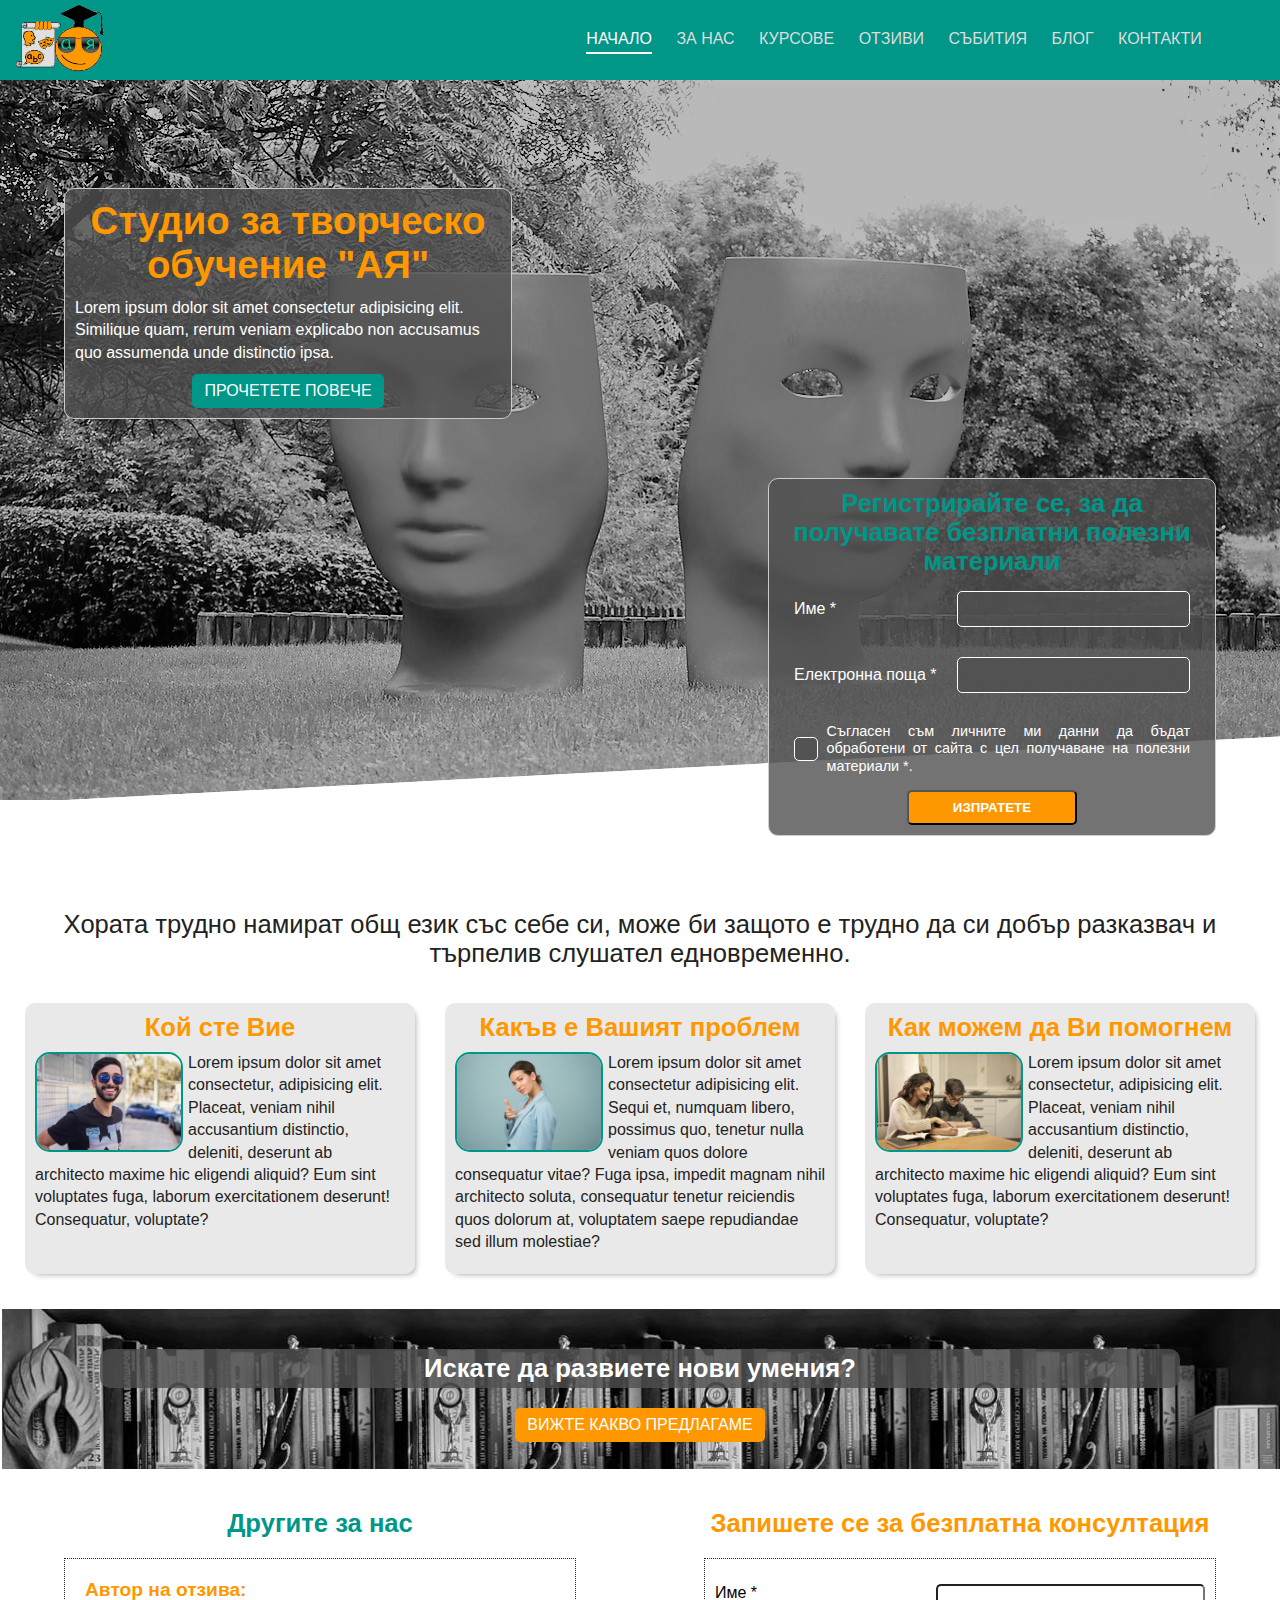
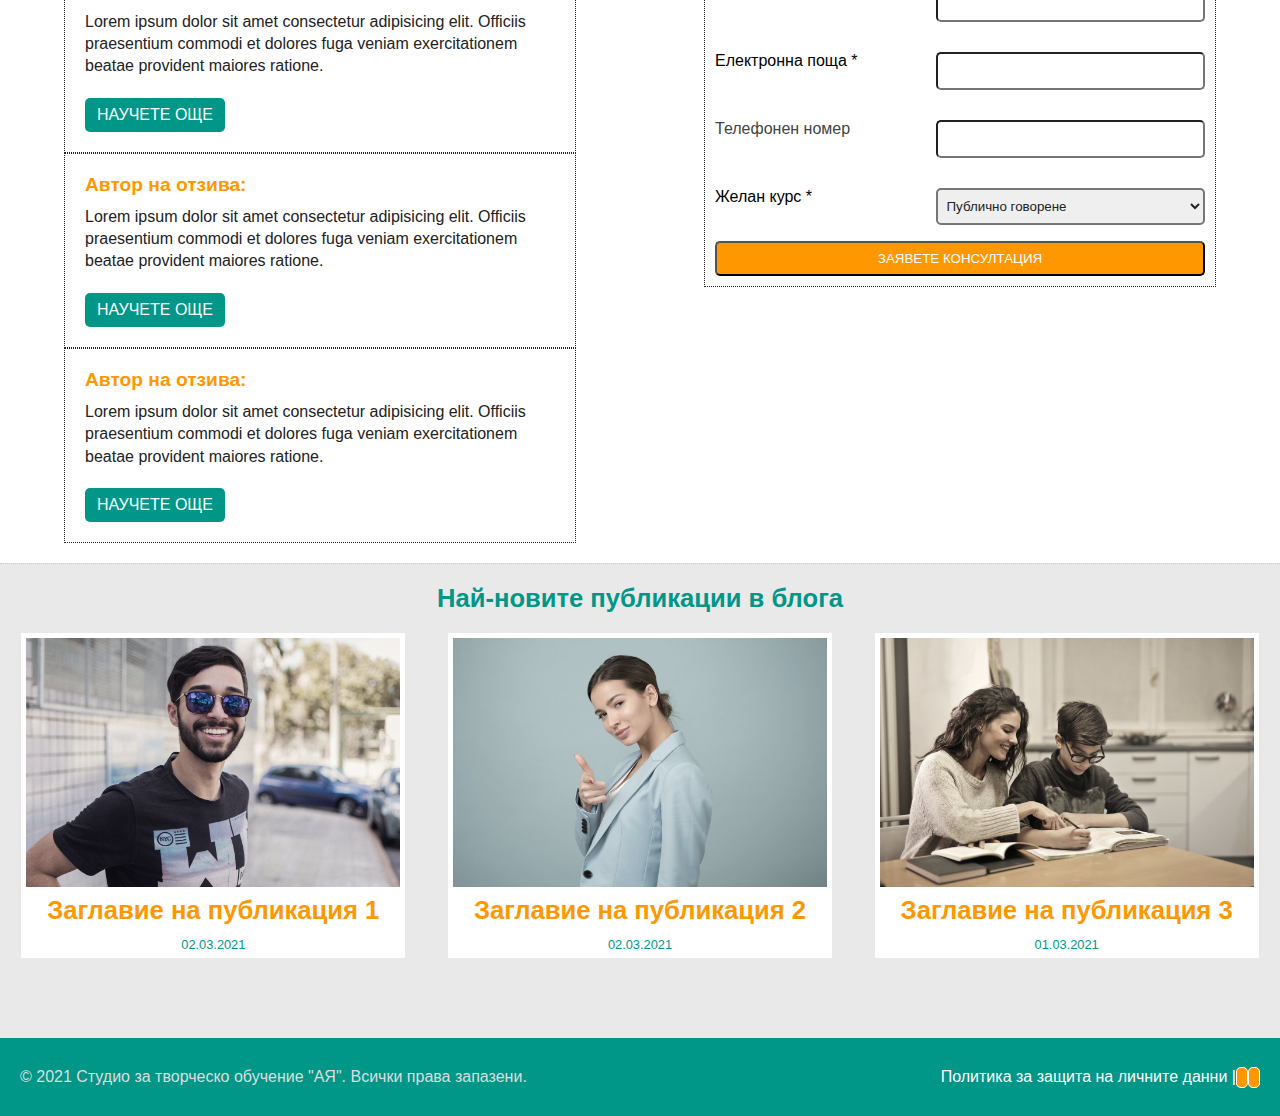
==== index.html @ c823aa47 "Asterisks added to indicate required fields - initial" ====
<!DOCTYPE html>
<html lang="en">
<head>
    <meta charset="UTF-8">
    <meta name="viewport" content="width=device-width, initial-scale=1.0">
    <link rel="stylesheet" href="https://cdnjs.cloudflare.com/ajax/libs/font-awesome/5.15.1/css/all.min.css" integrity="sha512-+4zCK9k+qNFUR5X+cKL9EIR+ZOhtIloNl9GIKS57V1MyNsYpYcUrUeQc9vNfzsWfV28IaLL3i96P9sdNyeRssA==" crossorigin="anonymous" />
    <link rel="stylesheet" href="./css/style.css">
    <title>Студио за творческо обучение АЯ</title>
</head>
<body>
    <header>
        <nav class="container">
            <div class="branding">
                <a href="./"><img src="./assets/logo.png" alt="СТО АЯ"></a>
            </div>
            <ul class="navigation">
                <li><a href="./" class="active">Начало</a></li>
                <li><a href="./about.html">За нас</a></li>
                <li><a href="./courses.html">Курсове</a></li>
                <li><a href="./comments.html">Отзиви</a></li>
                <li><a href="./events.html">Събития</a></li>
                <li><a href="./blog.html">Блог</a></li>
                <li><a href="./contact.html">Контакти</a></li>
            </ul>
            <div class="hamburger-menu">
                <i class="fa fa-bars"></i>
            </div>
        </nav>
    </header>
    <section class="showcase container">
        <div class="showcase-text left-slide">
            <h1>Студио за творческо обучение "АЯ"</h1>
            <p>Lorem ipsum dolor sit amet consectetur adipisicing elit. Similique quam, rerum veniam explicabo non accusamus quo assumenda unde distinctio ipsa.</p>
            <a href="./about.html" class="btn btn-dark">Прочетете повече</a>
        </div>
        <div class="showcase-form right-slide">
            <h2>Регистрирайте се, за да получавате безплатни полезни материали</h2>
            <form action="subscribe" method="POST" novalidate>
                <div class="form-control">
                    <label for="name">Име *</label>
                    <input id="name" type="text" name="name" autocomplete="off" required>
                </div>
                <div class="form-control">
                    <label for="email">Електронна поща *</label>
                    <input id="email" type="email" name="email" autocomplete="off" required>
                </div>
                <div class="form-control">
                    <input id="check" type="checkbox" name="check" required>
                    <span class="checkmark"></span>
                    <label for="check" class="check">Съгласен съм личните ми данни да бъдат обработени от сайта с цел получаване на полезни материали *.</label>
                </div>
                <button class="btn btn-light">Изпратете</button>
            </form>
        </div>
    </section>
    <section class="quote">
        <blockquote>Хората трудно намират общ език със себе си, може би защото е трудно да си добър разказвач и търпелив слушател едновременно.</blockquote>
    </section>
    <section class="client-wrapper container">
        <div class="client">
            <h3>Кой сте Вие</h3>
            <img src="./assets/person1.jpg" alt="client">
            <p>Lorem ipsum dolor sit amet consectetur, adipisicing elit. Placeat, veniam nihil accusantium distinctio, deleniti, deserunt ab architecto maxime hic eligendi aliquid? Eum sint voluptates fuga, laborum exercitationem deserunt! Consequatur, voluptate?</p>
        </div>
        <div class="client">
            <h3>Какъв е Вашият проблем</h3>
            <img src="./assets/person2.jpg" alt="client">
            <p>Lorem ipsum dolor sit amet consectetur adipisicing elit. Sequi et, numquam libero, possimus quo, tenetur nulla veniam quos dolore consequatur vitae? Fuga ipsa, impedit magnam nihil architecto soluta, consequatur tenetur reiciendis quos dolorum at, voluptatem saepe repudiandae sed illum molestiae?</p>
        </div>
        <div class="client">
            <h3>Как можем да Ви помогнем</h3>
            <img src="./assets/person3.jpg" alt="client">
            <p>Lorem ipsum dolor sit amet consectetur, adipisicing elit. Placeat, veniam nihil accusantium distinctio, deleniti, deserunt ab architecto maxime hic eligendi aliquid? Eum sint voluptates fuga, laborum exercitationem deserunt! Consequatur, voluptate?</p>
        </div>
    </section>
    <section class="courses">
        <h3>Искате да развиете нови умения?</h3>
        <a href="./courses.html" class="btn btn-light">Вижте какво предлагаме</a>
    </section>
    <section class="comments-wrapper container">
        <div class="comments">
            <h3>Другите за нас</h3>
            <div class="comment">
                <h4>Автор на отзива:</h4>
                <p>Lorem ipsum dolor sit amet consectetur adipisicing elit. Officiis praesentium commodi et dolores fuga veniam exercitationem beatae provident maiores ratione.</p>
                <a href="./comment.html" class="btn btn-dark">Научете още</a>
            </div>
            <div class="comment">
                <h4>Автор на отзива:</h4>
                <p>Lorem ipsum dolor sit amet consectetur adipisicing elit. Officiis praesentium commodi et dolores fuga veniam exercitationem beatae provident maiores ratione.</p>
                <a href="./comment.html" class="btn btn-dark">Научете още</a>
            </div>
            <div class="comment">
                <h4>Автор на отзива:</h4>
                <p>Lorem ipsum dolor sit amet consectetur adipisicing elit. Officiis praesentium commodi et dolores fuga veniam exercitationem beatae provident maiores ratione.</p>
                <a href="./comment.html" class="btn btn-dark">Научете още</a>
            </div>
        </div>
        <div class="contacts">
            <h3>Запишете се за безплатна консултация</h3>
            <form action="consult" method="POST" novalidate>
                <div class="form-control">
                    <label for="personal-name">Име *</label>
                    <input id="personal-name" type="text" autocomplete="off" required>
                </div>
                <div class="form-control">
                    <label for="personal-email">Електронна поща *</label>
                    <input id="personal-email" type="email" autocomplete="off" required>
                </div>
                <div class="form-control">
                    <label for="telephone" class="non-required">Телефонен номер</label>
                    <input id="telephone" type="tel" autocomplete="off" minlength="5" pattern="^[0-9 +-\/]*$">
                </div>
                <div class="form-control">
                    <label for="courses">Желан курс *</label>
                    <select name="courses" id="courses">
                        <option value="pubspeak">Публично говорене</option>
                        <option value="english">Английски език</option>
                        <option value="theater">Актьорско майсторство</option>
                        <option value="singing">Пеене</option>
                    </select>
                </div>
                <button class="btn btn-light">Заявете консултация</button>
            </form>
        </div>
    </section>
    <section class="blog-wrapper">
        <h3>Най-новите публикации в блога</h3>
        <div class="blog container">
            <a href="./post.html">
                <div class="blog-card" data-id="1">
                    <img src="./assets/person1.jpg" alt="client">
                    <h4>Заглавие на публикация 1</h4>
                    <time datetime="2021-03-02">02.03.2021</time>
                </div>
            </a>
            <a href="./post.html">
                <div class="blog-card" data-id="2">
                    <img src="./assets/person2.jpg" alt="client">
                    <h4>Заглавие на публикация 2</h4>
                    <time datetime="2021-03-02">02.03.2021</time>
                </div>
            </a>
            <a href="./post.html">
                <div class="blog-card" data-id="3">
                    <img src="./assets/person3.jpg" alt="client">
                    <h4>Заглавие на публикация 3</h4>
                    <time datetime="2021-03-01">01.03.2021</time>
                </div>
            </a>
        </div>
    </section>
    <footer class="footer container">
        <div class="copyright">
            <p>&copy 2021 Студио за творческо обучение "АЯ". Всички права запазени.</p>
        </div>
        <div class="links">
            <a href="./policy.html">Политика за защита на личните данни</a> |
            <a class="icon" href="https://www.facebook.com/%D0%A1%D1%82%D1%83%D0%B4%D0%B8%D0%BE-%D0%B7%D0%B0-%D1%82%D0%B2%D0%BE%D1%80%D1%87%D0%B5%D1%81%D0%BA%D0%BE-%D0%BE%D0%B1%D1%83%D1%87%D0%B5%D0%BD%D0%B8%D0%B5-%D0%90%D0%AF-%D0%BF%D0%B5%D1%80%D1%81%D0%BE%D0%BD%D0%B0%D0%BB%D0%B8%D0%B7%D0%B8%D1%80%D0%B0%D0%BD%D0%B8-%D0%BA%D1%83%D1%80%D1%81%D0%BE%D0%B2%D0%B5-116711156910539"><i class="fab fa-facebook-f"></i></a>
            <a class="icon" href="https://www.youtube.com/"><i class="fab fa-youtube"></i></a>
        </div>
    </footer>
    <script src="./js/main.js"></script>
    <script src="./js/index.js"></script>
</body>
</html>
---- css/style.css ----
* {
    margin: 0;
    padding: 0;
    box-sizing: border-box;
}

body {
    overflow-x: hidden;
    font-family:'Franklin Gothic Medium', 'Arial Narrow', Arial, sans-serif;
}

button { cursor: pointer; }

h1 {
    font-size: 2.4em;
    text-align: center;
}

h2 {
    margin-bottom: 20px;
    text-align: center;
}

h3 {
    font-size: 1.4em;
    text-align: center;
}

h4 {
    margin-bottom: 10px;
    font-size: 1.2em;
    color: #ff9800;
}

h6 {
    margin-bottom: 10px;
    font-size: 1em;
    color: #ff9800;
}

p { text-align: left; }

iframe {
    height: 315px;
    width: 560px;
    border: 1px solid #ccc;
    border-radius: 10px;
}

input:focus { outline: none; }

a {
    text-decoration: none;
    color: #fff;
}

select[disabled] {
    -webkit-appearance: none;
    -moz-appearance: none;
    text-indent: 1px;
    text-overflow: '';
}

@media only screen and (max-width: 760px) {
    iframe {
        height: 245px;
        width: 435px;
    }
}

@media only screen and (max-width: 440px) {
    iframe {
        height: 195px;
        width: 345px;
    }
}

/* UTILIYY CLASSES */

.container { display: flex; }

.overlay {
    display: flex;
    flex-direction: row-reverse;
    justify-content: space-between;
    background: rgba(20, 20, 20, .95);
    position: fixed;
    top: 0;
    left: 0;
    height: 100%;
    width: 100%;
    z-index: 1;
    cursor: zoom-out;
}

.overlay .closing-btn {
    padding: 10px 15px;
    color: #fff;
    font-size: 1.6em;
    font-weight: bold;
    cursor: pointer;
}

.form-control {
    padding: 15px;
    text-align: left;
}

.btn {
    display: inline-block;
    padding: 8px 12px;
    text-transform: uppercase;
    text-align: center;
    color: #fff;
    border-radius: 5px;
}

.btn-dark { background: #009688; }

.btn-light { background: #ff9800; }

[class$="-showcase"] {
    position: relative;
    background-position: top;
    background-size: contain;
    margin: 20px 0;
}

[class$="-showcase"] h1 {
    position: absolute;
    background: rgba(80, 80, 80, .8);
    top: 30px;
    left: 50%;
    width: 500px;
    padding: 20px;
    transform: translate(-50%, 0);
    color: #fff;
    border-radius: 10px;
    box-shadow: 4px 4px 6px -4px #9e9e9e;
}

[class$="-showcase"] h2 {
    padding: 0 5px;
    font-size: 2em;
    color: #009688;
}

[class*="-wrapper"] h3 {
    margin-bottom: 20px;
    font-size: 1.6em;
    color: #ff9800;
}

[class*="-wrapper"] article {
    background: rgba(200, 200, 200, .4);
    position: relative;
    width: 65%;
    margin: 10px 20px;
    padding: 20px;
    border: 1px dotted #666;
    border-radius: 5px;
    box-shadow: 4px 4px 6px -4px #9e9e9e;
}

[class*="-wrapper"] [class*="-img"] {
    height: 400px;
    width: 100%;
    object-fit: cover;
    object-position: center top;
    border-radius: 5px;
}

[class*="-wrapper"] .author-info {
    display: flex;
    justify-content: space-between;
    padding: 10px;
    font-size: .8em;
    color: #fff;
}

.author-info span {
    background: #fff;
    margin-right: 5px;
    padding: 5px;
    border: 1px solid #ff9800;
    border-radius: 5px;
    color: #ff9800;
}

.author-info a:hover { border-bottom: 1px solid #ff9800; }

[class*="-wrapper"] p {
    margin: 10px 0;
    font-family: 'Trebuchet MS', 'Lucida Sans Unicode', 'Lucida Grande', 'Lucida Sans', Arial, sans-serif;
    line-height: 1.4;
}

[class*="-wrapper"] aside {
    width: 35%;
    margin: 10px;
    padding: 0 10px;
}

[class*="single-"] {
    padding: 20px;
}

[class*="single-"] article {
    width: auto;
    margin: 20px;
}

[class$="-heading"] {
    background-position: top;
    background-size: cover;
    height: 200px;
    margin: 10px 0;
    padding-top: 150px;
    border-radius: 5px;
}

[class$="-heading"] h3,
[class$="-heading"] h5 {
    background: rgba(80, 80, 80, .8);
    height: 50px;
    padding: 10px 5px 0 5px;
    color: #ff9800;
    white-space: nowrap;
    overflow: hidden;
    text-overflow: ellipsis;
}

[class*="-form"] input[type="checkbox"] {
    flex-grow: 0;
    height: 24px;
    width: 24px;
    opacity: 0;
    cursor: pointer;
}

[class*="-form"] .checkmark {
    position: absolute;
    top: 50%;
    height: 24px;
    width: 24px;
    pointer-events: none;
    transform: translate(0, -50%);
    border-radius: 5px;
    line-height: .8;
}

[class*="-form"] input[type="checkbox"]:checked ~ .checkmark:before {
    content: "\2713";
    font-size: 28px;
    color: #009688;
}

.blurred {
    color: transparent;
    text-shadow: 0 0 5px rgba(0, 0, 0, 0.5);
    transition: all .8s ease;
}

.blurred:hover {
    color: inherit;
    text-shadow: none;
}

[class*="-message"] {
    display: flex;
    justify-content: space-between;
    padding: 10px;
    color: #fdfdfd;
    opacity: 1;
    transition: opacity 2s ease-in-out;
}

[class*="-message"].opaque { opacity: 0; }

.success-message { background: #009688; }

.error-message {
    background: #b71c1c;
    margin-bottom: 10px;
}

.exit-btn { cursor: pointer; }

.non-required {
    font-family: 'Franklin Gothic Light', 'Arial Narrow', Arial, sans-serif;
    color: #444;
}

.top-slide { animation: slideInFromTop .8s ease-in; }

.right-slide { animation: slideInFromRight .8s ease-in; }

.bottom-slide { animation:slideInFromBottom .8s ease-in; }

.left-slide { animation: slideInFromLeft .8s ease-in; }

@keyframes slideInFromTop {
    0% {
        transform: translateY(-300%);
    }

    100% {
        transform: translateY(0);
    }
}

@keyframes slideInFromRight {
    0% {
      transform: translateX(100%);
    }
  
    100% {
      transform: translateX(0);
    }
}

@keyframes slideInFromBottom {
    0% {
      transform: translateY(300%);
    }
  
    100% {
      transform: translateY(0);
    }
}

@keyframes slideInFromLeft {
    0% {
        transform: translateX(-100%);
    }

    100% {
        transform: translateX(0);
    }
}

@media only screen and (max-width: 680px) {
    .container {
        flex-direction: column;
    }
}

@media only screen and (max-width: 520px) {
    [class$="-showcase"] h1 {
        width: 90%;
    }
}

/* HEADER SECTION */

header {
    position: relative;
    background: #009688;
    height: 80px;
}

nav { padding: 0 5px; }

.branding {
    flex: 40%;
    padding: 0 15px 0 5px;
}

.branding img { height: 80px; }

.navigation {
    flex: 60%;
    padding: 30px 5px;
    text-align: center;
}

.navigation li {
    display: inline;
    padding: 0 10px;
}

.navigation a {
    padding-bottom: 5px;
    text-transform: uppercase;
    color: #ddd;
}

.navigation a.active,
.navigation a:hover {
    color: #fff;
    border-bottom: 2px solid #fff;
}

.hamburger-menu {
    display: none;
    margin-right: 10px;
    padding: 30px 5px;
}

.hamburger-menu i {
    color: #fff;
    cursor: pointer;
}

@media only screen and (max-width: 1024px) {
    .branding { flex: 15%; }

    .navigation { flex: 85%; }
}

@media only screen and (max-width: 760px) {
    .branding { flex: 50%; }

    .navigation { display: none; }

    .navigation.block {
        position: absolute;
        top: 70px;
        left: 0;
        background: #009688;
        display: block;
        width: 100%;
        padding-bottom: 10px;
        z-index: 2;
    }

    .navigation.block li {
        display: block;
        text-align: left;
        padding: 0;
        border-bottom: 1px dotted #ddd;
    }

    .navigation.block li:first-child {
        border-top: 1px dotted #ddd;
    }

    .navigation.block a {
        display: block;
        width: 100%;
        padding: 10px 15px;
    }

    .navigation.block a.active,
    .navigation.block a:hover {
        border-bottom: none;
    }

    .hamburger-menu {
        display: block;
        flex: 50%;
        text-align: right;
    }
}

@media only screen and (max-width: 680px) {
    header .container { flex-direction: row; }   
}

/* SHOWCASE SECTION */

.showcase {
    position: relative;
    background-image: url(../assets/background.jpg);
    background-position: center;
    background-size: cover;
    min-height: 540px;
    height: 80vh;
}

.showcase::before,
.showcase::after {
  content: '';
  position: absolute;
  height: 100px;
  bottom: -70px;
  right: 0;
  left: 0;
  background: #fff;
  transform: skewY(-3deg);
  -webkit-transform: skewY(-3deg);
  -moz-transform: skewY(-3deg);
  -ms-transform: skewY(-3deg);
}

.showcase-text {
    position: absolute;
    background: rgba(80, 80, 80, .8);
    top: 15%;
    left: 5%;
    width: 35%;
    border: 1px solid #ccc;
    border-radius: 10px;
    padding: 10px;
    text-align: center;
    z-index: 1;
}

.showcase-text h1 {
    margin-bottom: 10px;
    color: #ff9800;
}

.showcase-text p {
    margin-bottom: 10px;
    color: #fff;
    line-height: 1.4;
}

.showcase-form {
    position: absolute;
    background: rgba(80, 80, 80, .8);
    bottom: -5%;
    right: 5%;
    width: 35%;
    border: 1px solid #ccc;
    border-radius: 10px;
    padding: 10px;
    text-align: center;
    z-index: 1;
}

.showcase-form h2 {
    margin-bottom: 0;
    font-size: 1.6em;
    color: #009688;
}

.showcase-form .form-control {
    position: relative;
    display: flex;
    align-items: center;
}

.showcase-form label {
    display: inline-block;
    width: 40%;
    margin-right: 5px;
    color: #fff;
}

.showcase-form input {
    background: rgba(80, 80, 80, .8);
    flex-grow: 100;
    padding: 5px;
    border: 1px solid #fff;
    border-radius: 5px;
    line-height: 1.8;
    color: #fff;
}

.showcase-form input:valid { border: 1px solid #009688; }

.showcase-form .check {
    flex-grow: 1;
    width: fit-content;
    margin-right: 0;
    padding-left: 10px;
    font-size: .9em;
    text-align: justify;
    line-height: 1.2;
}

.showcase-form .checkmark {
    background: rgba(80, 80, 80, .8);
    border: 1px solid #fff;
}

.showcase-form input[type="checkbox"]:checked ~ .checkmark { border: 1px solid #009688; }

.showcase-form .invalid { border: 1px solid #b71c1c; }

.showcase-form button {
    width: 40%;
    font-weight: bold;
}

.showcase-form [class*="-message"] {
    margin: 5px 15px 10px;
    border-radius: 5px;
    font-size: .8em;
}

@media only screen and (max-width: 1024px) {
    .showcase-text, .showcase-form { width: 40%; }

    .showcase-form label { font-size: .9em; }

    .showcase-form .check { font-size: .8em; }
}

@media only screen and (max-width: 768px) {
    .showcase { flex-direction: column; }

    .showcase-text,
    .showcase-form {
        position: relative;
        top: 0;
        left: 0;
        width: 75%;
        margin: 15px auto;
    }

    .showcase-form label { font-size: 1em; }

    .showcase-form .check { font-size: .9em; }
}

@media only screen and (max-width: 440px) {
    .showcase-text, .showcase-form { width: 85%; }

    .showcase-text h1 { font-size: 1.6em; }

    .showcase-form label { font-size: .9em; }

    .showcase-form .check { font-size: .8em; }
}

/* QUOTE SECTION */

.quote { margin-top: 110px; }

.quote blockquote {
    display: inline-block;
    width: 100%;
    margin: auto;
    padding: 0 10px;
    font-size: 1.6em;
    text-align: center;
    color: #222;
}

/* CLIENT SECTION */

.client-wrapper {
    margin: 20px 0;
    padding: 10px;
}

.client {
    flex-basis: 100%;
    background: rgba(200, 200, 200, .4);
    margin: 5px 15px;
    padding: 10px;
    border-radius: 10px;
    box-shadow: 4px 4px 6px -4px #9e9e9e;
}

.client h3 {
    margin-bottom: 10px;
    color: #ff9800;
}

.client img {
    float: left;
    width: 40%;
    margin: 0 5px 5px 0;
    border: 2px solid #009688;
    border-radius: 15px;
}

.client p {
    font-family: 'Trebuchet MS', 'Lucida Sans Unicode', 'Lucida Grande', 'Lucida Sans', Arial, sans-serif;
    line-height: 1.4;
    color: #222;
}

@media only screen and (max-width: 1024px) {
    .client img {
        width: 100%;
        margin: 0 0 10px 0;
    }
}

/* COURSES SECTION */

.courses {
    background-image: url(../assets/library.jpg);
    background-size: cover;
    background-position: center;
    height: 160px;
    padding: 40px 20px;
    text-align: center;
}

.courses h3 {
    background: rgba(80, 80, 80, .8);
    margin: 0 80px 20px 80px;
    padding: 5px;
    font-size: 1.6em;
    color: #fff;
    border-radius: 10px;
}

@media only screen and (max-width: 768px) {
    .courses { padding: 20px 10px; }

    .courses h3 { margin: 0 20px 20px 20px; }   
}

/* COMMENTS SECTION */

.comments-wrapper {
    justify-content: space-around;
    margin-top: 40px;
}

.comments { width: 40%; }

.comments h3 {
    margin-bottom: 20px;
    font-size: 1.6em;
    color: #009688;
}

.comment {
    padding: 20px;
    border: 1px dotted #222;
}

.comment p {
    margin-bottom: 20px;
    color: #222;
}

.contacts { width: 40%; }

.contacts h3 {
    margin-bottom: 20px;
    font-size: 1.6em;
    color: #ff9800;
}

.contacts form {
    padding: 10px;
    border: 1px dotted #222;
}

.contacts .form-control {
    margin-bottom: 20px;
    padding: 15px 0;
}

.contacts label {
    display: inline-block;
    width: 40%;
}

.contacts input,
.contacts select {
    float: right;
    width: 55%;
    border-radius: 5px;
    line-height: 1.8;
    color: #222;
}

.contacts input { padding: 5px 8px; }

.contacts input:valid:required { border: 1px solid #009688; }

.contacts select {
    padding: 8px 5px;
    border-width: 2px;
}

.contacts .invalid { border: 1px solid #b71c1c; }

.contacts button { width: 100%; }

.contacts [class*="-message"] {
    border-radius: 5px;
    font-size: .8em;
}

.contacts p {
    margin: 0;
}

@media only screen and (max-width: 680px) {
    .comments-wrapper { margin-top: 10px; }

    .comments,
    .contacts {
        width: 85%;
        margin: 10px auto;
    }

    .contacts label { width: 30%; }

    .contacts input, .contacts select { width: 65%; }
}

/* BLOG SECTION */

.blog-wrapper {
    background: rgba(200, 200, 200, .4);
    margin-top: 20px;
    padding: 20px 0 80px 0;
    border-top: 1px dotted #ccc;
}

.blog-wrapper h3 { color: #009688; }

.blog { justify-content: space-around; }

.blog-wrapper a { width: 30%; }

.blog-card {
    background: #fff;
    padding: 5px;
    text-align: center;
    cursor: pointer;
}

.blog-card img {
    width: 100%;
    filter: grayscale(40%);
    transition: filter .8s ease-in-out;
}

.blog-card:hover img { filter: grayscale(0%); }

.blog-card h4 {
    margin-top: 5px;
    font-size: 1.6em;
}

.blog-card time {
    margin-bottom: 5px;
    font-size: .8em;
    color: #009688;
}

@media only screen and (max-width: 680px) {
    .blog-wrapper a {
        width: 85%;
        margin: 10px auto;
    }
}

/* ABOUT PAGE */

.message-wrapper {
    background-image: url(../assets/fun.jpg);
    background-position: center;
    background-size: cover;
    padding: 20px 0;
    text-align: center;
    border-bottom: 1px dotted #222;
}

.message-wrapper h3 {
    background: rgba(80, 80, 80, .8);
    width: 560px;
    margin: 20px auto;
    padding: 5px 15px;
    border: 1px solid #ccc;
    border-radius: 10px;
    opacity: 0;
}

.message-wrapper iframe { opacity: 0; }

.message-wrapper .top-slide, .message-wrapper .bottom-slide { opacity: 1; }

.about-wrapper { padding: 20px 0; }

.about-wrapper h3 { padding: 0 5px; }

.about-container {
    background: rgba(200, 200, 200, .4);
    margin: 0 40px;
    border: 1px dotted #9e9e9e;
    border-radius: 5px;
    box-shadow: 4px 4px 6px -4px #9e9e9e;
}

.img-container { width: 40%; }

.img-container img {
    display: block;
    width: 80%;
    margin: 20px auto;
    border-radius: 5px;
    box-shadow: 4px 4px 6px -4px #9e9e9e;
}

.img-container a {
    display: block;
    width: 80%;
    margin: 20px auto;
}

.text-container {
    width: 60%;
    margin: 20px 0;
    padding: 0 20px;
}

.text-container p {
    margin-bottom: 20px;
    font-family: 'Trebuchet MS', 'Lucida Sans Unicode', 'Lucida Grande', 'Lucida Sans', Arial, sans-serif;
    line-height: 1.4;
    color: #222;
}

.values-wrapper {
    background: rgba(200, 200, 200, .4);
    padding: 20px 0;
}

.values-wrapper h3 { color: #009688; }

.values-wrapper .subheading { text-align: center; }

.values {
    justify-content: space-around;
    margin-top: 20px;
}

.value-card {
    position: relative;
    background: #fff;
    width: 20%;
    padding: 10px;
    box-shadow: 4px 4px 6px -4px #9e9e9e;
    cursor: pointer;
}

.value-card-title {
    background-position: top;
    background-size: cover;
    height: 200px;
    padding-top: 150px;
    -webkit-backface-visibility: hidden;
    backface-visibility: hidden;
    transition: transform .6s ease-in-out;
}

.value-card-title h4 {
    background: rgba(80, 80, 80, .8);
    height: 50px;
    padding-top: 10px;
    text-align: center;
}

.value-card.flipped .value-card-title { transform: rotateY(180deg); }

.value-card-back {
    display: flex;
    flex-direction: column;
    justify-content: center;
    position: absolute;
    background: rgba(80, 80, 80, .8);
    top: 10px;
    right: 10px;
    bottom: 10px;
    left: 10px;
    -webkit-backface-visibility: hidden;
    backface-visibility: hidden;
    transition: transform .6s ease-in-out;
    transform: rotateY(180deg);
    overflow: auto;
}

.value-card-back h4, .value-card-back p {
    padding: 0 10px;
    text-align: center;
}

.value-card-back p { color: #fff; }

.value-card.flipped .value-card-back { transform: rotate(0); }

@media only screen and (max-width: 1024px) {
    .values { flex-wrap: wrap; }

    .value-card {
        width: 40%;
        margin: 20px 0;
    }
}

@media only screen and (max-width: 760px) {
    .message-wrapper h3 { width: 435px; }

    .about-container {
        flex-direction: column;
        margin: 0 20px;
    }

    .img-container, .text-container { width: 100%; }

    .img-container { padding: 0 20px; }

    .img-container img, .img-container a { width: 100%; }
}

@media only screen and (max-width: 680px) {
    .value-card {
        width: 80%;
        margin: 20px auto;
    }
}

@media only screen and (max-width: 440px) {
    .message-wrapper h3 { width: 345px; }
}

/* INTERVIEW PAGE */

.interview-wrapper { padding: 20px; }

.interview-inner-wrapper {
    background: rgba(200, 200, 200, .4);
    margin: 20px;
    padding: 20px;
    border: 1px dotted #666;
    border-radius: 5px;
    box-shadow: 4px 4px 6px -4px #9e9e9e;
}

.interview-inner-wrapper:nth-child(1) {
    background-image: url(../assets/interview.jpg);
    background-position: center;
    background-size: cover;
    padding-bottom: 40px;
    text-align: center;
}

.interview-inner-wrapper .interview-img {
    display: block;
    height: auto;
    width: 80%;
    object-fit: contain;
    margin: 20px auto;
}

.interview-inner-wrapper h3 { text-align: left; }

.interview-inner-wrapper h6 {
    margin: 20px 0;
    font-size: 1.4em;
    color: #009688;
}

.interview-inner-wrapper p {
    margin: 10px 0;
    line-height: 1.4;
    font-family: 'Trebuchet MS', 'Lucida Sans Unicode', 'Lucida Grande', 'Lucida Sans', Arial, sans-serif;
}

@media only screen and (max-width: 760px) {
    .interview-wrapper { padding: 20px 0; }

    .interview-inner-wrapper .interview-img { width: 100%; }
}

@media only screen and (max-width: 440px) {
    .interview-inner-wrapper iframe { width: 100%; }
}

/* COURSES PAGE */

.course-wrapper {
    justify-content: space-around;
    padding: 30px 10px;
    border-top: 1px dotted #ccc;
}

.course-wrapper:nth-child(odd) { background: rgba(200, 200, 200, .4); }

.course-wrapper:nth-child(odd) h3 { color: #ff9800; }

.course-wrapper:nth-child(even) h3 { color: #009688; }

.course-image-wrapper { width: 45%; }

.course-image-wrapper img {
    display: block;
    width: 95%;
    margin: auto;
}

.course-text-wrapper { width: 45%; }

.course-text-wrapper p {
    margin-bottom: 20px;
    line-height: 1.4;
}

@media only screen and (max-width: 680px) {
    .course-wrapper:nth-child(even) { flex-direction: column-reverse; }

    .course-image-wrapper,
    .course-text-wrapper {
        width: 90%;
        margin: 10px auto;
    }

    .course-text-wrapper a {
        display: block;
        margin: 0 auto;
    }
}

/* COURSE PAGE */

.single-course-wrapper button {
    display: block;
    margin: 20px auto 10px;
}

@media only screen and (max-width: 760px) {
    .single-course-wrapper { padding: 20px 0; }
}

/* FEEDBACK PAGE */

.feedback-showcase {
    background-image: url(../assets/feedback.jpg);
    height: 200px;
    margin: 0;
}

.feedback-btn-container,
.feedback-form {
    position: absolute;
    background: rgba(80, 80, 80, .8);
    width: 500px;
    padding: 20px;
    top: 60px;
    left: 50%;
    transform: translate(-50%, 0);
    border-radius: 10px;
}

.feedback-btn-container.hidden, .feedback-form.hidden { display: none; }

.feedback-btn-container button {
    width: 100%;
    font-weight: bold;
}

.feedback-btn-container .success-message {
    position: absolute;
    top: 17px;
    width: 460px;
    border-radius: 5px;
}

.feedback-form .closing-btn {
    position: absolute;
    top: 5px;
    right: 10px;
    padding: 5px 10px;
    color: #b71c1c;
    font-size: 1.2em;
    font-weight: bold;
    cursor: pointer;
    z-index: 5;
}

.feedback-form .form-control { position: relative; }

.feedback-form label {
    position: absolute;
    top: 20px;
    left: 20px;
    display: block;
    width: 100%;
    color: #fff;
    cursor: text;
    transition: all .6s ease-in-out;
}

.feedback-form input,
.feedback-form textarea {
    background: inherit;
    width: 100%;
    color: #fff;
    line-height: 1.4;
    padding: 5px;
    border: none;
    border-bottom: 1px solid #ff9800;
}

.feedback-form textarea { overflow: hidden; }

.feedback-form input:focus, .feedback-form textarea:focus { outline: none; }

.feedback-form input:focus + label,
.feedback-form input:valid + label,
.feedback-form textarea:focus + label,
.feedback-form textarea:valid + label,
.feedback-form .top-positioned {
    top: 0;
    font-size: 12px;
    cursor: default;
}

.feedback-form input:valid, .feedback-form textarea:valid { border-bottom: 1px solid #009688; }

.feedback-form .invalid { border-bottom: 1px solid #b71c1c; }

.feedback-form button { width: 100%; }

.feedback-form .error-message {
    margin-top: 5px;
    font-size: .8em;
}

.feedback-form .error-message:first-child { margin: 20px 15px; }

.feedback-wrapper {
    background: rgba(200, 200, 200, .4);
    justify-content: space-around;
    padding: 20px 0;
}

.feedback { width: 40%; }

.feedback h2 { color: #009688; }

.feedback-card {
    background: #fff;
    margin-bottom: 20px;
    padding: 20px;
    border: 1px solid #ff9800;
    border-radius: 10px;
    box-shadow: 4px 4px 6px -4px #9e9e9e;
}

.feedback-container {
    margin-bottom: 10px;
    overflow: hidden;
}

.feedback-container img {
    float: left;
    max-height: 95%;
    max-width: 40%;
    margin: 0 20px 10px 0;
    border-radius: 5px;
}

.feedback-container p { margin-bottom: 20px; }

.practices { width: 40%; }

.practices h2 { color: #ff9800; }

.practice-card {
    background: #fff;
    margin-bottom: 20px;
    padding: 20px;
    border: 1px solid #009688;
    border-radius: 10px;
    text-align: right;
    box-shadow: 4px 4px 6px -4px #9e9e9e;
}

.practice-card p { margin-bottom: 20px; }

@media only screen and (max-width: 680px) {
    .feedback-btn-container,
    .feedback-form {
        width: 90%;
        margin: 0 auto;
    }

    .feedback-btn-container .success-message { width: calc(100% - 40px); }

    .feedback, .practices {
        width: 90%;
        margin: 0 auto;
    }

    .practices { margin-top: 20px; }
}

/* COMMENT PAGE */

.comment-wrapper {
    align-items: flex-start;
    margin: 10px 20px;
}

.comment-wrapper .author-info {
    background: rgba(200, 200, 200, .4);
    position: absolute;
    top: 386px;
    width: calc(100% - 40px);
    border-bottom-right-radius: 5px;
    border-bottom-left-radius: 5px;
}

.comment-wrapper h4 {
    background: rgba(200, 200, 200, .4);
    padding: 10px 0;
    border: 1px dotted #666;
    border-radius: 5px;
    box-shadow: 4px 4px 6px -4px #9e9e9e;
    text-align: center;
    color: #009688;
}

.comment-wrapper .selected-comment {
    padding: 10px;
    border: 1px dotted #ff9800;
}

.comment-wrapper a:nth-child(2) .selected-comment, .comment-wrapper a:nth-child(3) .selected-comment { border-bottom: none; }

.comment-heading h5 {
    text-align: center;
    font-size: 1.4em;
    border-bottom-right-radius: 5px;
    border-bottom-left-radius: 5px;
}

@media only screen and (max-width: 680px) {
    .comment-wrapper article,
    .comment-wrapper aside {
        width: 100%;
        margin: 10px 0;
    }

    .comment-wrapper aside { padding: 0; }
}

/* PRACTICE PAGE */

.practice-wrapper {
    align-items: flex-start;
    margin: 10px 20px;
}

.practice-wrapper .author-info {
    background: rgba(80, 80, 80, .8);
    border-radius: 5px;
}

.practice-wrapper h4 {
    background: rgba(200, 200, 200, .4);
    padding: 10px 0;
    border: 1px dotted #666;
    border-radius: 5px;
    box-shadow: 4px 4px 6px -4px #9e9e9e;
    text-align: center;
    color: #009688;
}

.practice-wrapper .selected-practice {
    margin-bottom: 10px;
    padding: 10px;
    border: 1px dotted #ff9800;
    border-radius: 5px;
}

.practice-wrapper .practice-heading {
    height: auto;
    padding-top: 0;
}

.practice-heading h5 {
    height: auto;
    padding: 15px 5px;
    text-align: center;
    font-size: 1.2em;
    border-radius: 5px;
}

.practice-heading a { color: #ff9800; }

.practice-heading a:hover { border-bottom: 1px solid #ff9800; }

@media only screen and (max-width: 680px) {
    .practice-wrapper article,
    .practice-wrapper aside {
        width: 100%;
        margin: 10px 0;
    }

    .practice-wrapper aside { padding: 0; }
}

/* EVENTS PAGE */

.events-showcase {
    background-image: url(../assets/event.jpg);
    margin: 0;
    padding: 40px 0;
}

.events-showcase.dark {
    background: rgba(80, 80, 80, .8);
    padding: 20px 0;
}

.events-showcase h2 {
    background: rgba(80, 80, 80, .8);
    width: 500px;
    margin: 0 auto;
    padding: 20px;
    color: #fff;
    border: 1px solid #ff9800;
    border-radius: 10px;
}

.events-showcase.dark h2 { border: 1px solid #009688; }

.event-wrapper {
    justify-content: space-around;
    padding: 30px 10px;
    border-top: 1px dotted #ccc;
}

.event-wrapper:nth-child(odd) { background: rgba(200, 200, 200, .4); }

.event-wrapper:nth-child(odd) h3 { color: #ff9800; }

.event-wrapper:nth-child(even) h3 { color: #009688; }

.event-image-wrapper { width: 45%; }

.event-image-wrapper img {
    display: block;
    width: 95%;
    margin: auto;
}

.event-text-wrapper { width: 45%; }

.event-text-wrapper p {
    margin-bottom: 20px;
    line-height: 1.4;
}

.events-wrapper { padding: 20px 0; }

.events-wrapper .container { justify-content: space-around; }

.events-wrapper a {
    display: block;
    width: 30%;
}

.event-card {
    background-position: top;
    background-size: cover;
    position: relative;
    height: 300px;
    padding-top: 260px;
    border: 1px dotted #009688;
    border-radius: 5px;
    box-shadow: 4px 4px 6px -4px #9e9e9e;
    cursor: pointer;
    filter: grayscale(0%);
    transition: filter .6s ease-in-out;
}

.event-card h4 {
    background: rgba(80, 80, 80, .8);
    height: 40px;
    padding-top: 8px;
    text-align: center;
    transition: color .6s ease-in-out;
    border-bottom-right-radius: 5px;
    border-bottom-left-radius: 5px;
    white-space: nowrap;
    overflow: hidden;
    text-overflow: ellipsis;
}

.event-card .fa {
    background: rgba(80, 80, 80, .8);
    position: absolute;
    top: 50%;
    left: 50%;
    transform: translate(-50%, -50%);
    padding: 10px;
    color: #fff;
    border-radius: 50%;
    border: 2px solid #9e9e9e;
    opacity: 0;
    transition: opacity .6s ease-in-out;
}

.event-card:hover { filter: grayscale(80%); }

.event-card:hover h4 { color: #fff; }

.event-card:hover .fa { opacity: 1; }

.signup-form-container {
    background: #444;
    position: fixed;
    top: 25%;
    left: 50%;
    display: none;
    width: 60%;
    transform: translate(-50%, 0);
    padding: 10px;
    border: 1px dotted #ddd;
    border-radius: 5px;
    color: #fff;
    z-index: 2;
}

.signup-form-container.visible { display: block; }

.signup-form-container .form-control { margin-bottom: 20px; }

.signup-form-container label {
    display: inline-block;
    width: 40%;
}

.signup-form-container input,
.signup-form-container select {
    float: right;
    width: 55%;
    border-radius: 5px;
    line-height: 1.8;
    color: #222;
}

.signup-form-container input { padding: 5px 8px; }

.signup-form-container input.invalid { border: 3px solid #b71c1c; }

.signup-form-container input:valid:required { border: 3px solid #009688; }

.signup-form-container select {
    padding: 8px 5px;
    border-width: 2px;
}

.signup-form-container button {
    display: block;
    width: 80%;
    margin: 40px auto 20px;
}

.signup-form-container [class*="-message"] {
    margin: 0 15px;
    border-radius: 5px;
}

@media only screen and (max-width: 1024px) {
    .signup-form-container { width: 80%; }
}

@media only screen and (max-width: 680px) {
    .event-wrapper:nth-child(even) { flex-direction: column-reverse; }

    .event-image-wrapper,
    .event-text-wrapper {
        width: 90%;
        margin: 10px auto;
    }

    .event-text-wrapper button {
        display: block;
        width: 100%;
        margin: 0 auto;
    }

    .events-wrapper a {
        width: 90%;
        margin: 10px auto;
    }

    .signup-form-container { width: 90%; }
}

@media only screen and (max-width: 520px) {
    .events-showcase h2 {
        width: 90%;
        font-size: 1.6em;
    }
}

/* EVENT PAGE */

.gallery-container {
    height: 400px;
}

.gallery-container [class*="-slider"] {
    position: relative;
    height: 400px;
    padding: 5px 0;
}

.gallery-container .left-slider {
    width: 75%;
    overflow: hidden;
}

.gallery-container .left-slider.overlayed {
    overflow: visible;
}

.left-slider i {
    position: absolute;
    top: 50%;
    background: rgba(80, 80, 80, .8);
    padding: 5px 15px;
    transform: translate(0, -50%);
    cursor: pointer;
    color: #fff;
}

.left-slider i:hover { background: rgba(80, 80, 80, 1); }

.left-slider [class*="-right"] { right: 0; }

.left-slider [class*="-left"] { left: 0; }

.left-slider .image-container {
    position: absolute;
    top: 5px;
    width: 100%;
    transition: left .5s ease-in;
}

.left-slider .previous-container { left: -100%; }

.left-slider .current-container { left: 0; }

.left-slider .next-container { left: 125%; }

.image-container .gallery-img {
    position: relative;
    height: 390px;
    width: 100%;
    top: 0;
    left: 0;
    cursor: zoom-in;
    opacity: 0;
    transition: all .5s ease-in;
}

.current-container .gallery-img {
    opacity: 1;
}

.current-container .gallery-img.full-size {
    top: -40px;
    left: 15%;
    cursor: default;
    z-index: 2;
    transform: scale(1.2);
}

.gallery-container .right-slider {
    width: 25%;
    margin-left: 10px;
}

.gallery-container .right-slider.overlayed {
    z-index: -1;
}

.right-slider .right-container {
    position: absolute;
    height: 128px;
    transition: all .5s ease-in;
}

.right-container .right-img {
    height: 100%;
    cursor: pointer;
}

.right-container.previous, .right-container.next { filter: grayscale(60%) blur(1px); }

.right-container.previous { top: 5px; }

.right-container.current { top: 136px; }

.right-container.next { top: 267px; }

.single-event-wrapper button {
    display: block;
    margin: 20px auto;
}

.event-video-container {
    position: fixed;
    top: 25%;
    left: 50%;
    display: none;
    transform: translate(-50%, 0);
    padding: 10px;
    border: 1px dotted #ddd;
    border-radius: 5px;
    color: #fff;
    z-index: 2;
}

.event-video-container.visible {
    display: block;
}

@media only screen and (max-width: 760px) {
    .single-event-wrapper { padding: 20px 0; }
}

@media only screen and (max-width: 680px) {
    .gallery-container [class*="-slider"] { padding: 5px 0; }
    .gallery-container .left-slider {
        height: 280px;
        width: 100%;
    }

    .current-container .gallery-img.full-size {
        left: .5%;
        transform: scale(1.1);
    }

    .gallery-container .right-slider {
        flex-direction: row;
        height: 120px;
        width: 100%;
        margin-left: 0;
    }

    .right-slider .right-container {
        top: 5px;
        height: 110px;
        width: 32%;
    }

    .right-container.previous { right: 68%; }

    .right-container.current { right: 34%; }

    .right-container.next { right: 0; }
}

/* BLOG PAGE */

.blog-showcase {
    background-image: url(../assets/blog.jpg);
    height: 150px;
    margin: 0;
}

.blog-showcase h1 { border: 1px solid #009688; }

.blog-container {
    justify-content: space-around;
    flex-wrap: wrap;
}

.blog-post {
    background: rgba(200, 200, 200, .4);
    width: 30%;
    margin: 20px 0;
    padding: 10px;
    border: 1px solid #ff9800;
    border-radius: 10px;
    box-shadow: 4px 4px 6px -4px #9e9e9e;
}

.blog-post .author,
.blog-post time {
    display: inline-block;
    margin: 0 0 10px 0;
    font-size: .8em;
    color: #666;
}

.blog-post p { margin-bottom: 20px; }

.empty-space { width: 30%; }

@media only screen and (max-width: 1024px) {
    .blog-post, .empty-space { width: 45%; }
}

@media only screen and (max-width: 680px) {
    .blog-post {
        width: 90%;
        margin: 20px auto;
    }
}

/* POST PAGE */

.post-showcase h2 { color: #ff9800; }

.post-wrapper {
    align-items: flex-start;
    margin: 10px 20px;
}

.post-wrapper .author-info {
    background: rgba(200, 200, 200, .4);
    position: absolute;
    top: 386px;
    width: calc(100% - 40px);
    border-bottom-right-radius: 5px;
    border-bottom-left-radius: 5px;
}

.post-wrapper [class*="-message"] p { margin: 0; }

.comment-container h5,
.comment-form-container h5 {
    padding: 10px 0;
    font-size: 1.2em;
    color: #009688;
}

.comment-card {
    padding: 20px;
    border-right: 1px dotted #666;
    border-bottom: 1px dotted #666;
    border-left: 1px dotted #666;
    font-size: .92em;
}

.comment-card:nth-child(2) { border-top: 1px dotted #666; }

.comment-card:nth-child(even) {
    background: #fdfdfd;
    color: #222;
}

.comment-card:nth-child(odd) {
    background: #696969;
    color: #fff;
}

.comment-card h6 { margin-bottom: 0; }

.comment-card:nth-child(even) h6 { color: #696969; }

.comment-card:nth-child(odd) h6 { color: #ddd; }

.comment-card:nth-child(even) .commenter { color: #222; }

.comment-card:nth-child(odd) .commenter { color: #ff9800; }

.comment-card time { font-size: .72em; }

.comment-card:nth-child(even) time { color: #9e9e9e; }

.comment-card:nth-child(odd) time { color: #ccc; }

.comment-form .form-control { position: relative; }

.comment-form label {
    position: absolute;
    top: 20px;
    left: 20px;
    display: block;
    width: 100%;
    color: #ff9800;
    cursor: text;
    transition: all .6s ease-in-out;
}

.comment-form input,
.comment-form textarea {
    background: inherit;
    width: 100%;
    line-height: 1.4;
    padding: 5px;
    border: none;
    border-bottom: 1px solid #ff9800;
}

.comment-form input:focus, .comment-form textarea:focus { outline: none; }

.comment-form input:focus + label,
.comment-form input:valid + label,
.comment-form textarea:focus + label,
.comment-form .top-positioned {
    top: 0;
    font-size: 12px;
    cursor: default;
}

.comment-form span {
    color: #444;
    font-size: .6em;
    vertical-align: top;
}

.post-wrapper h4 {
    background: rgba(200, 200, 200, .4);
    padding: 10px 0;
    border: 1px dotted #666;
    border-radius: 5px;
    box-shadow: 4px 4px 6px -4px #9e9e9e;
    text-align: center;
    color: #009688;
}

.post-wrapper .selected-post {
    padding: 10px;
    border: 1px dotted #ff9800;
}

.post-wrapper a:nth-child(2) .selected-post, .post-wrapper a:nth-child(3) .selected-post { border-bottom: none; }

.post-heading h5 {
    text-align: center;
    font-size: 1.4em;
    border-bottom-right-radius: 5px;
    border-bottom-left-radius: 5px;
}

@media only screen and (max-width: 680px) {
    .post-wrapper article,
    .post-wrapper aside {
        width: 100%;
        margin: 10px auto;
    }

    .post-wrapper aside { padding: 0; }
}

/* CONTACT PAGE */

.contact-showcase {
    background-image: url(../assets/map.jpg);
    height: 150px;
    margin: 0;
}

.contact-showcase h1 { border: 1px solid #ff9800; }

.contact-wrapper {
    background: rgba(200, 200, 200, .4);
    justify-content: space-around;
    padding: 20px 10px;
}

.contact-data {
    background: #fff;
    width: 45%;
    padding: 0 40px 20px;
    box-shadow: 4px 4px 6px -4px #9e9e9e;
}

.contact { margin: 20px 0; }

.contact a { color: #009688; }

.contact-form {
    background: #fff;
    width: 45%;
    box-shadow: 4px 4px 6px -4px #9e9e9e;
}

.contact-form .consultancy-form,
.contact-form .registration-form {
    display: none;
    padding: 20px;
}

.contact-form .visible {
    display: block;
}

.contact-form h3 {
    margin-bottom: 20px;
    font-size: 1.6em;
    color: #ff9800;
}

.contact-form form { padding: 10px; }

.contact-form .form-control {
    position: relative;
    margin-bottom: 20px;
    padding: 15px 0;
}

.contact-form label {
    display: inline-block;
    width: 40%;
}

.contact-form input,
.contact-form select {
    float: right;
    width: 55%;
    padding: 5px;
    border-radius: 5px;
    line-height: 1.8;
    color: #222;
}

.contact-form .checkbox-container { display: flex; }

.contact-form .check {
    flex-grow: 1;
    width: fit-content;
    margin-right: 0;
    padding-left: 10px;
    font-size: .9em;
    text-align: justify;
    line-height: 1.2;
}

.contact-form .checkmark { border: 2px solid #444; }

.contact-form input[type="checkbox"]:checked ~ .checkmark { border: 2px solid #009688; }

.contact-form button { width: 100%; }

@media only screen and (max-width: 768px) {
    .contact-wrapper { flex-direction: column; }

    .contact-data,
    .contact-form {
        width: 90%;
        margin: 10px auto;
    }
}

/* POLICY PAGE */

.policy-wrapper { padding: 20px; }

.policy-wrapper .policy {
    width: auto;
    margin: 20px;
    border: 1px dotted #696969;
}

.policy h4 { margin: 40px 0 20px 0; }

.policy p {
    margin: 10px 20px;
    font-family: 'Trebuchet MS', 'Lucida Sans Unicode', 'Lucida Grande', 'Lucida Sans', Arial, sans-serif;
    line-height: 1.4;
}

@media only screen and (max-width: 760px) {
    .policy-wrapper { padding: 20px 0; }
}

/* BREADCRUMBS */

.breadcrumb-container {
    background: rgba(200, 200, 200, .4);
    padding: 10px 5px 10px 20px;
    border-top: 1px dotted #666;
    border-bottom: 1px dotted #666;
}

.breadcrumb {
    text-transform: uppercase;
    font-size: .72em;
    color: #444;
}

a.breadcrumb { color: #009688; }

a.breadcrumb:hover { color: #00796b; }

/* TAGS */

.tag-container {
    margin: 15px 0;
    padding: 10px 0;
    border-top: 1px dotted #666;
    border-bottom: 1px dotted #666;
    text-align: center;
    font-size: .88em;
}

.tag-container span { color: #666; }

.tag-container a { color: #009688; }

.tag-container a:hover { color: #00796b; }

/* TABS */

.tab-container {
    display: flex;
    width: 100%;
    margin-bottom: 10px;
}

.tab-container .single-tab {
    width: 100%;
    padding: 10px 5px;
    font-size: 1.08em;
    color: #009688;
    text-align: center;
}

.tab-container .tab {
    width: 50%;
    padding: 10px 5px;
    cursor: pointer;
    font-size: 1.08em;
    color: #009688;
    text-align: center;
}

.tab-container .left-tab { border-right: 1px dotted #666; }

.tab-container .closed {
    background: #444;
    border-bottom: 1px dotted #666;
    color: #fff;
}

.tab-container .closed:hover {
    background: #666;
}

/* SUBSCRIBER WARNING */

.subscriber-warning {
    background: #fff;
    width: 80%;
    margin: 10px auto;
    padding: 10px;
    border: 1px dotted #666;
    border-radius: 5px;
    text-align: center;
}

.subscriber-warning p { font-family:'Franklin Gothic Medium', 'Arial Narrow', Arial, sans-serif; }

.subscriber-warning .form-control { text-align: center; }

.subscriber-warning input {
    line-height: 25px;
    width: calc(60% + 15px);
}

.subscriber-warning button { width: 60%; }

/* PAGINATION */

.pagination {
    margin: 10px auto;
    text-align: center;
}

.pagination span {
    display: inline-flex;
    height: 30px;
    width: 30px;
    border: 1px solid #9e9e9e;
    align-items: center;
    justify-content: center;
    cursor: pointer;
}

.pagination span:first-child, .pagination span:last-child { color: #009688; }

.pagination .current {
    background: #009688;
    color: #fff;
}

/* FOOTER */

.footer {
    justify-content:  space-between;
    background: #009688;
    padding: 30px 20px;
    color: #fff;
}

.footer p { color: #ddd; }

.footer .icon {
    background: #ff9800;
    padding: 2px 5px;
    border: 1px solid #fff;
    border-radius: 5px;
    font-size: .8em;
}

.footer i { color: #fff; }

@media only screen and (max-width: 900px) {
    .footer {
        flex-direction: column;
        padding: 25px 15px;
    }

    .footer .copyright { margin-bottom: 20px; }

    .footer p { text-align: center; }

    .footer .links { text-align: center; }
}
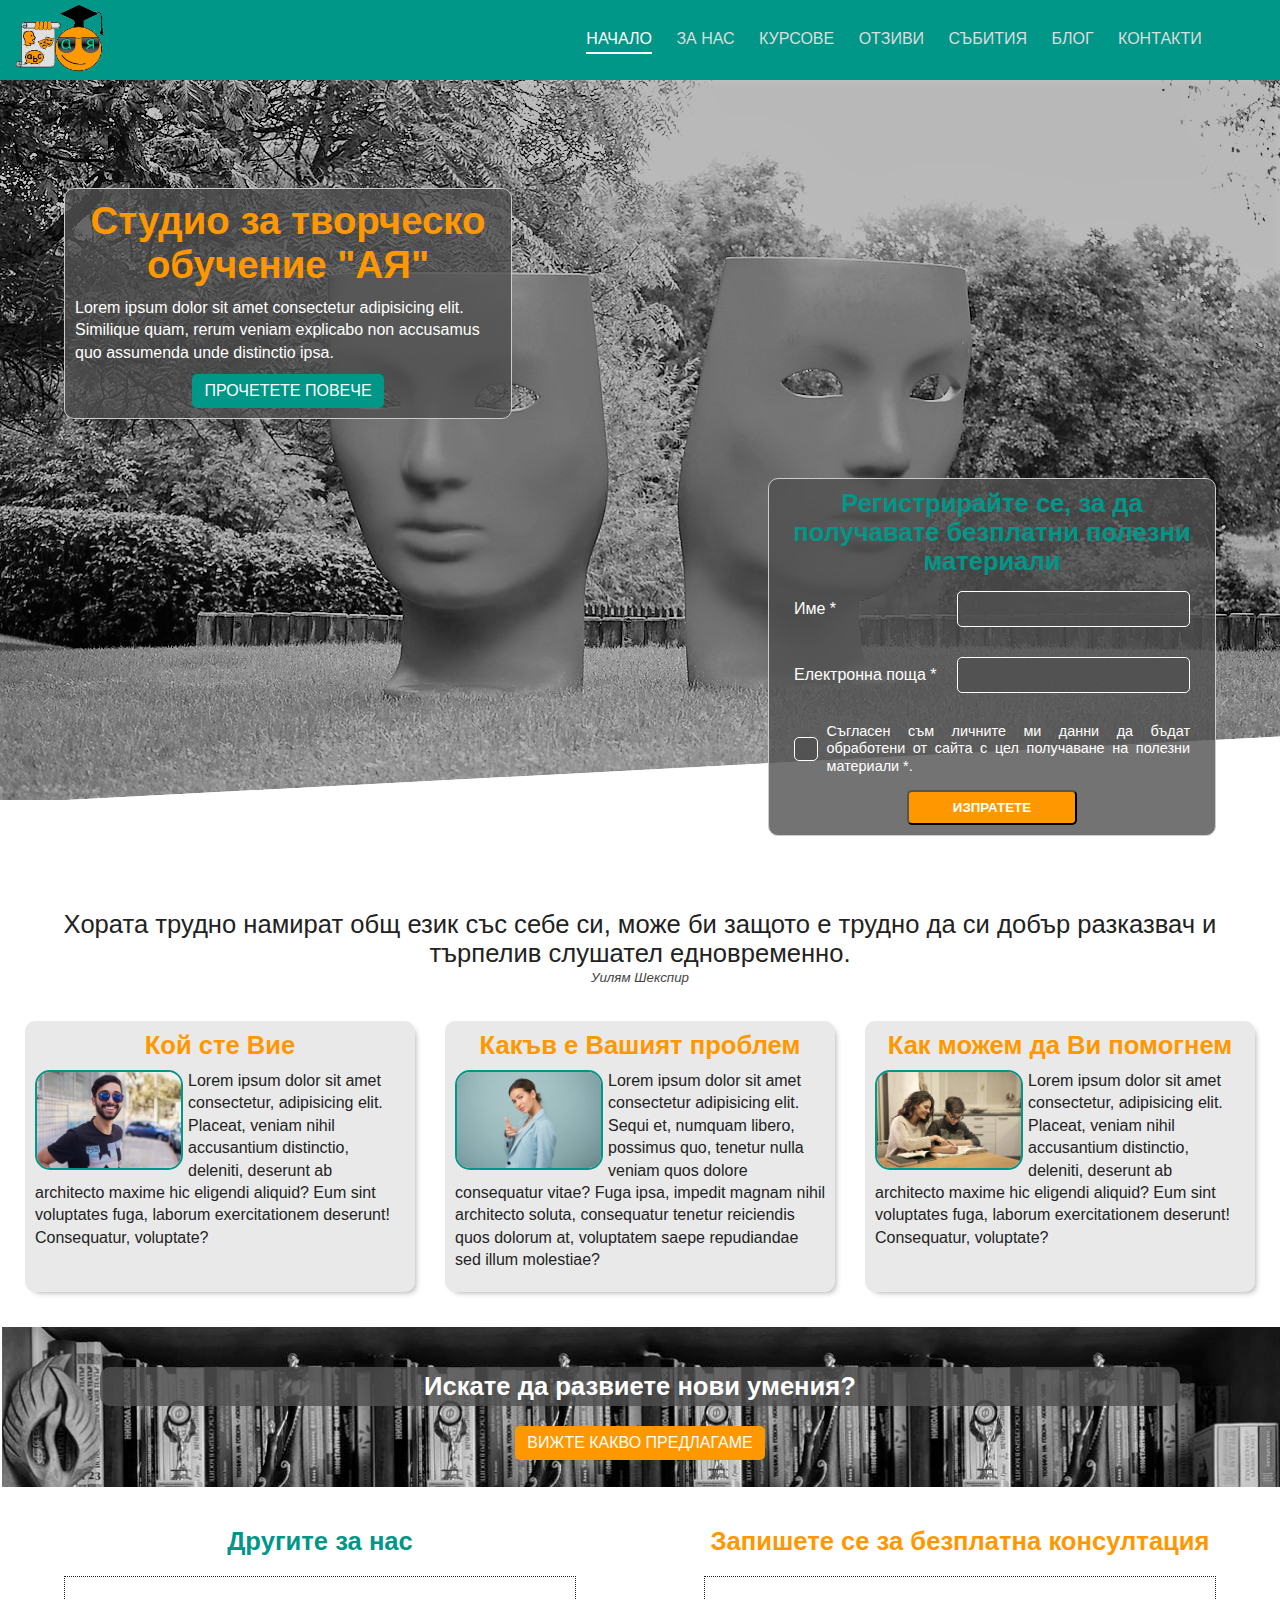
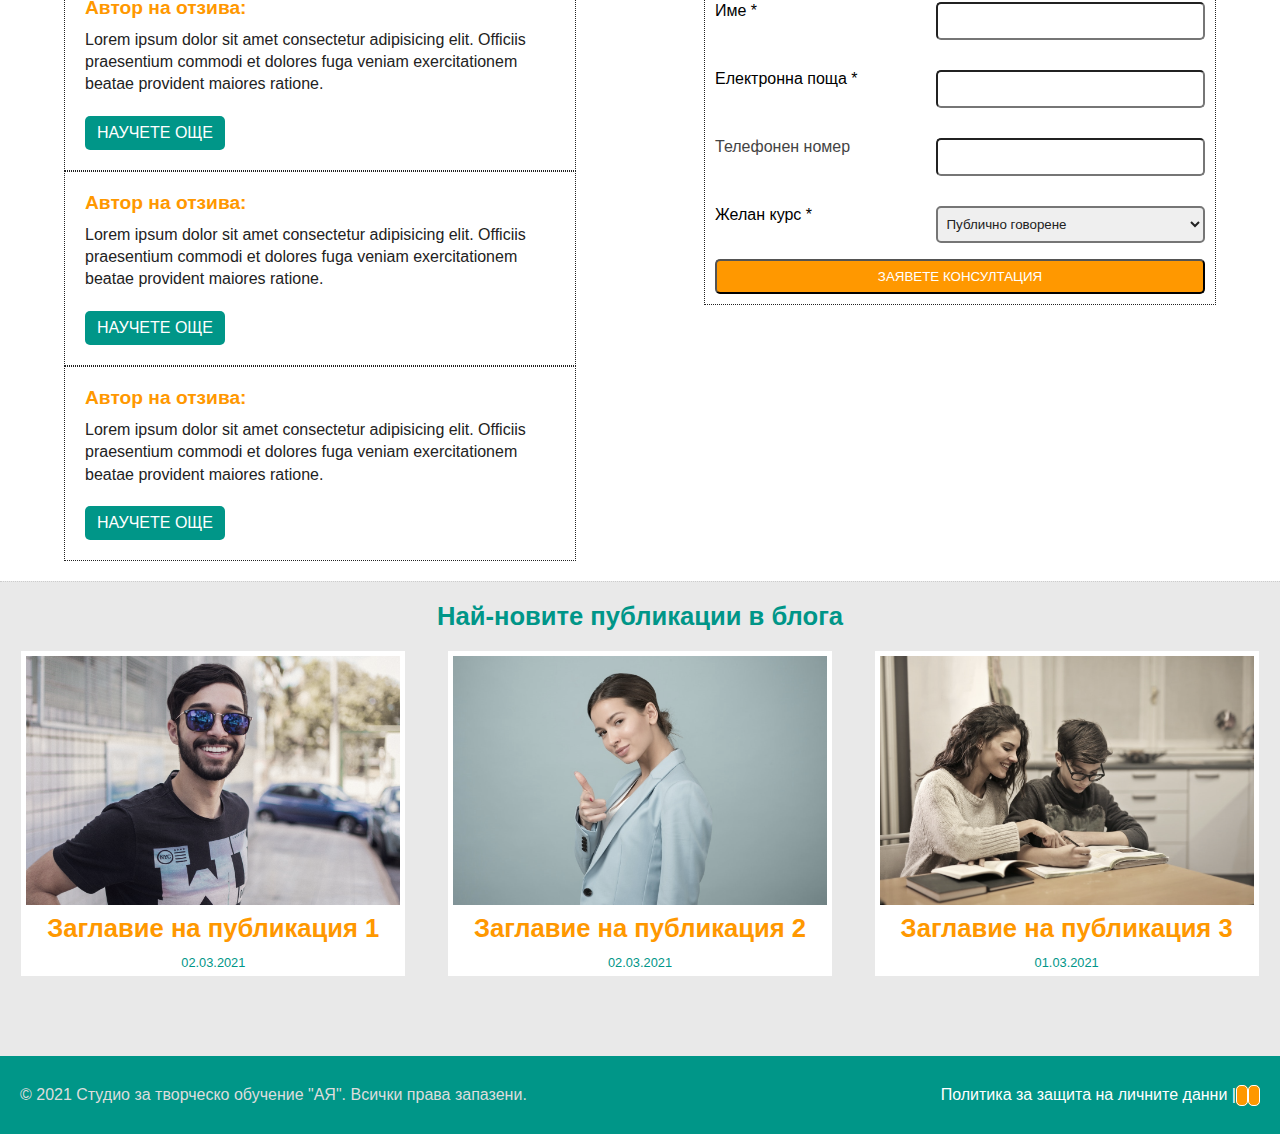
==== commit 7e1353cb: "Quote section styling change" ====
--- a/index.html
+++ b/index.html
@@ -55,6 +55,7 @@
     </section>
     <section class="quote">
         <blockquote>Хората трудно намират общ език със себе си, може би защото е трудно да си добър разказвач и търпелив слушател едновременно.</blockquote>
+        <small>Уилям Шекспир</small>
     </section>
     <section class="client-wrapper container">
         <div class="client">
--- a/css/style.css
+++ b/css/style.css
@@ -620,14 +620,23 @@
 
 .quote { margin-top: 110px; }
 
-.quote blockquote {
+.quote blockquote, .quote small {
     display: inline-block;
     width: 100%;
     margin: auto;
     padding: 0 10px;
+    text-align: center;
+}
+
+.quote blockquote {
     font-size: 1.6em;
-    text-align: center;
     color: #222;
+}
+
+.quote small {
+    font-family: 'Franklin Gothic Light', 'Arial Narrow', Arial, sans-serif;
+    font-style: italic;
+    color: #444;
 }
 
 /* CLIENT SECTION */
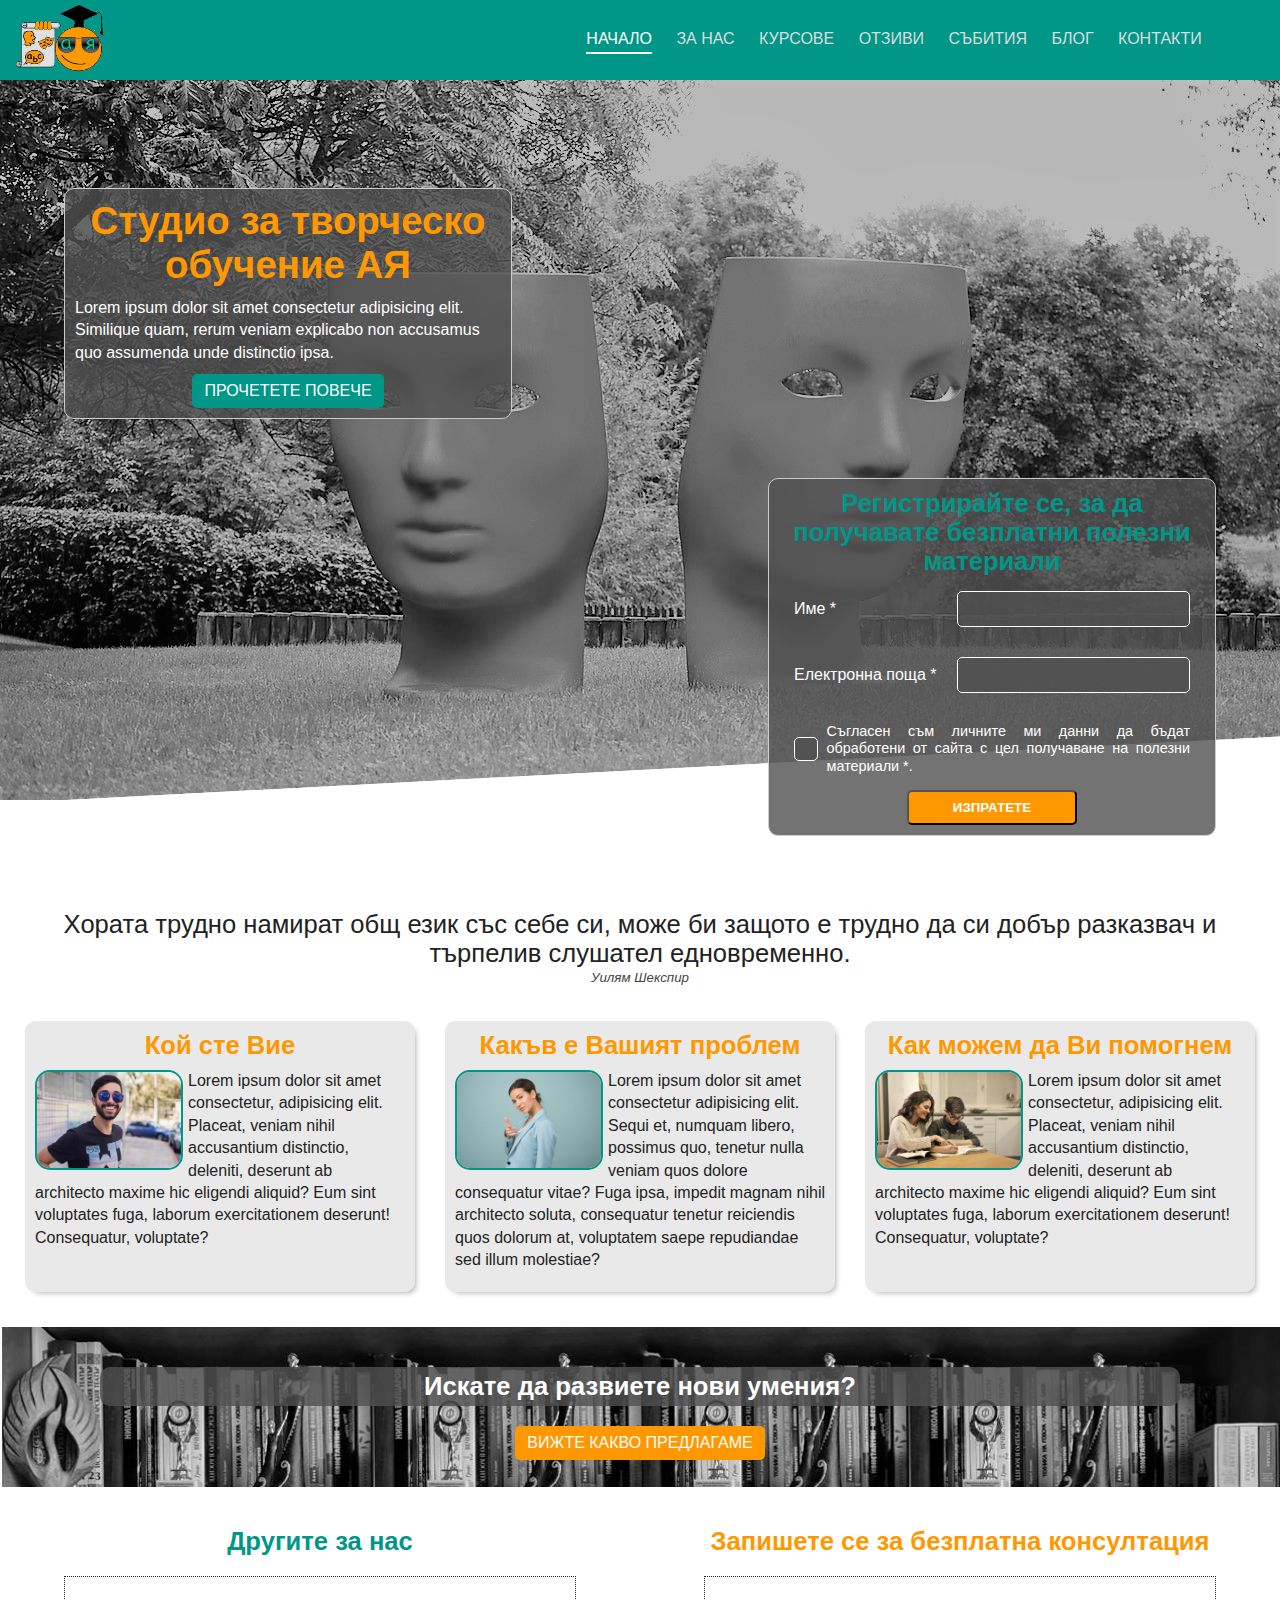
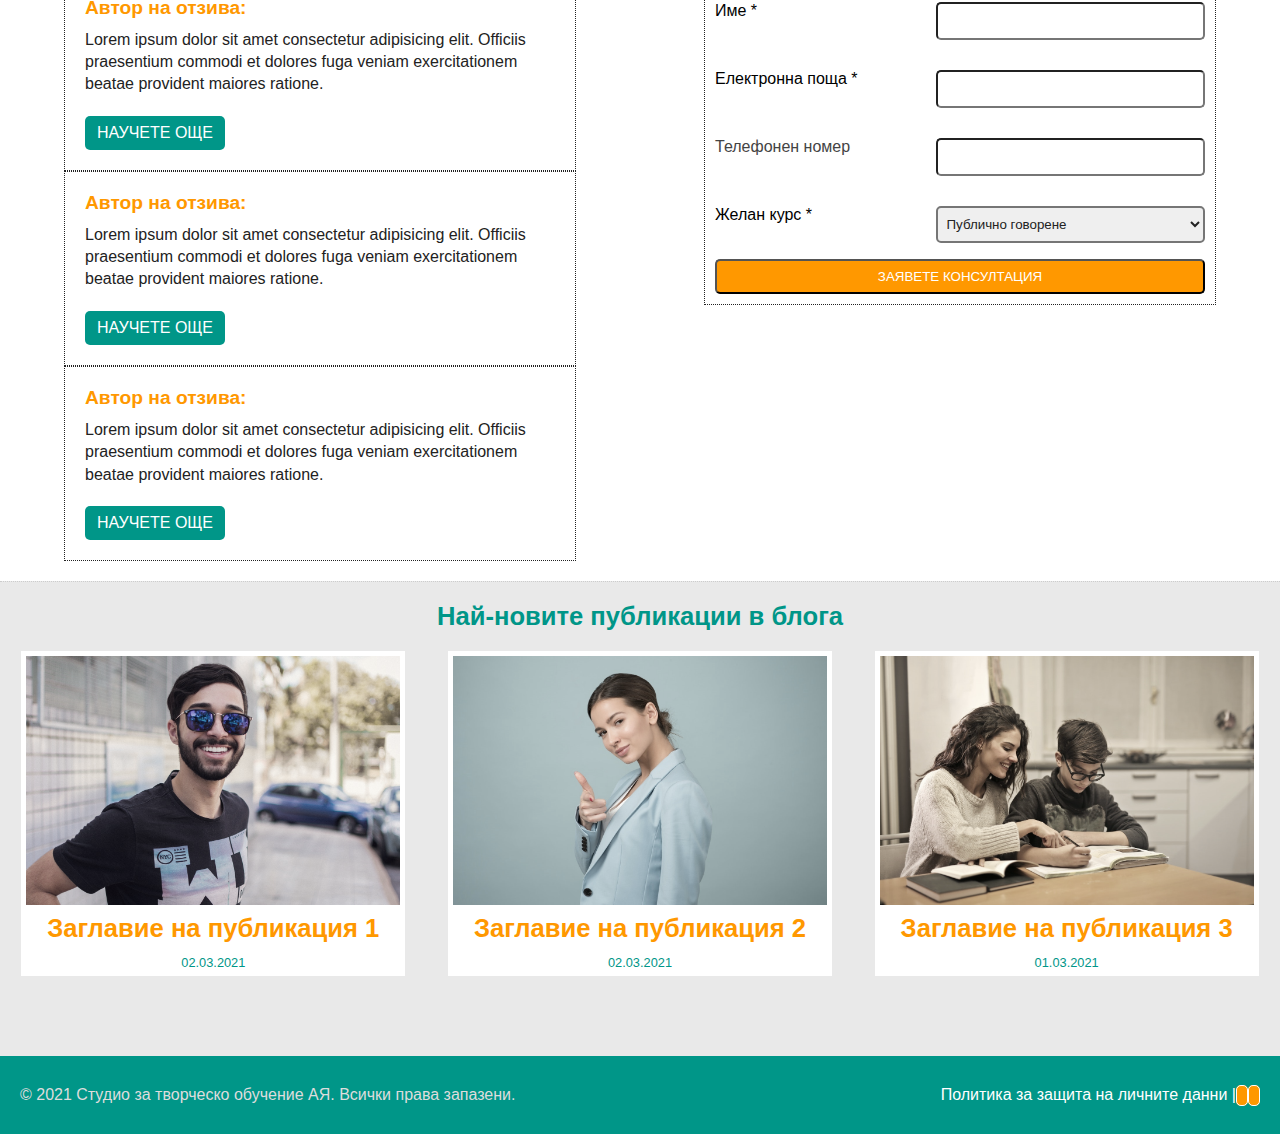
==== commit 6927efba: "Textual change" ====
--- a/index.html
+++ b/index.html
@@ -29,7 +29,7 @@
     </header>
     <section class="showcase container">
         <div class="showcase-text left-slide">
-            <h1>Студио за творческо обучение "АЯ"</h1>
+            <h1>Студио за творческо обучение АЯ</h1>
             <p>Lorem ipsum dolor sit amet consectetur adipisicing elit. Similique quam, rerum veniam explicabo non accusamus quo assumenda unde distinctio ipsa.</p>
             <a href="./about.html" class="btn btn-dark">Прочетете повече</a>
         </div>
@@ -153,7 +153,7 @@
     </section>
     <footer class="footer container">
         <div class="copyright">
-            <p>&copy 2021 Студио за творческо обучение "АЯ". Всички права запазени.</p>
+            <p>&copy 2021 Студио за творческо обучение АЯ. Всички права запазени.</p>
         </div>
         <div class="links">
             <a href="./policy.html">Политика за защита на личните данни</a> |
--- a/css/style.css
+++ b/css/style.css
@@ -202,13 +202,15 @@
 }
 
 [class*="single-"] {
-    padding: 20px;
+    padding: 20px 40px;
 }
 
 [class*="single-"] article {
     width: auto;
-    margin: 20px;
-}
+    margin: 20px 40px;
+}
+
+[class*="single-"] [class*="-img"] { height: 420px; }
 
 [class$="-heading"] {
     background-position: top;
@@ -339,16 +341,16 @@
     }
 }
 
+@media only screen and (max-width: 900px) {
+    [class*="single-"] article { margin: 20px; }
+}
+
 @media only screen and (max-width: 680px) {
-    .container {
-        flex-direction: column;
-    }
+    .container { flex-direction: column; }
 }
 
 @media only screen and (max-width: 520px) {
-    [class$="-showcase"] h1 {
-        width: 90%;
-    }
+    [class$="-showcase"] h1 { width: 90%; }
 }
 
 /* HEADER SECTION */
@@ -1594,13 +1596,11 @@
 
 /* EVENT PAGE */
 
-.gallery-container {
-    height: 400px;
-}
+.gallery-container { height: 460px; }
 
 .gallery-container [class*="-slider"] {
     position: relative;
-    height: 400px;
+    height: 460px;
     padding: 5px 0;
 }
 
@@ -1644,7 +1644,7 @@
 
 .image-container .gallery-img {
     position: relative;
-    height: 390px;
+    height: 450px;
     width: 100%;
     top: 0;
     left: 0;
@@ -1676,7 +1676,8 @@
 
 .right-slider .right-container {
     position: absolute;
-    height: 128px;
+    height: 148px;
+    width: 100%;
     transition: all .5s ease-in;
 }
 
@@ -1689,9 +1690,9 @@
 
 .right-container.previous { top: 5px; }
 
-.right-container.current { top: 136px; }
-
-.right-container.next { top: 267px; }
+.right-container.current { top: 156px; }
+
+.right-container.next { top: 307px; }
 
 .single-event-wrapper button {
     display: block;
@@ -1818,6 +1819,10 @@
 }
 
 .post-wrapper [class*="-message"] p { margin: 0; }
+
+.post-wrapper .hidden {
+    display: none;
+}
 
 .comment-container h5,
 .comment-form-container h5 {
@@ -1896,7 +1901,7 @@
     cursor: default;
 }
 
-.comment-form span {
+.comment-form label span {
     color: #444;
     font-size: .6em;
     vertical-align: top;
@@ -2058,6 +2063,98 @@
     .policy-wrapper { padding: 20px 0; }
 }
 
+/* 404 PAGE */
+
+.four-o-four-showcase {
+    display: flex;
+    background-color: #009688;
+    min-height: calc(100vh - 158px);
+    margin: 0;
+}
+
+.four-o-four-showcase div {
+    display: flex;
+    flex-direction: column;
+    align-items: center;
+    justify-content: center;
+}
+
+.not-found-text {
+    width: 40%;
+    padding: 0 0 20px 20px;
+}
+
+.not-found-text h2 {
+    margin-bottom: 20px;
+    color: #ff9800;
+}
+
+.not-found-text p {
+    margin-bottom: 20px;
+    text-align: center;
+    line-height: 1.4;
+    color: #fdfdfd;
+}
+
+.not-found-code {
+    width: 60%;
+    padding: 0 0 20px 40px;
+    font-size: 300px;
+    color: #b71c1c;
+    text-shadow: 5px 5px #00796b;
+}
+
+@media only screen and (max-width: 1024px) {
+    .not-found-code {
+        padding: 0 60px 20px 20px;
+        font-size: 220px;
+    }
+}
+
+@media only screen and (max-width: 900px) {
+    .four-o-four-showcase { min-height: calc(100vh - 186px); }
+
+    .not-found-text h2 { font-size: 1.2em; }
+
+    
+    .not-found-text p {
+        font-size: .9em;
+        line-height: 1.2;
+    }
+}
+
+@media only screen and (max-width: 800px) {
+    .four-o-four-showcase {
+        flex-direction: column-reverse;
+        justify-content: center;
+    }
+
+    .not-found-text, .not-found-code {
+        width: 100%;
+        padding: 0;
+    }
+
+    .not-found-text h2, .not-found-text p {
+        margin-bottom: 10px;
+        padding: 0 10px;
+    }
+
+    .not-found-code { font-size: 140px; }
+}
+
+@media only screen and (max-width: 680px) {
+    .not-found-code { font-size: 100px; }
+}
+
+
+@media only screen and (max-width: 531px) {
+    .four-o-four-showcase { min-height: calc(100vh - 204px); }
+}
+
+@media only screen and (max-width: 374px) {
+    .four-o-four-showcase { min-height: calc(100vh - 222px); }
+}
+
 /* BREADCRUMBS */
 
 .breadcrumb-container {
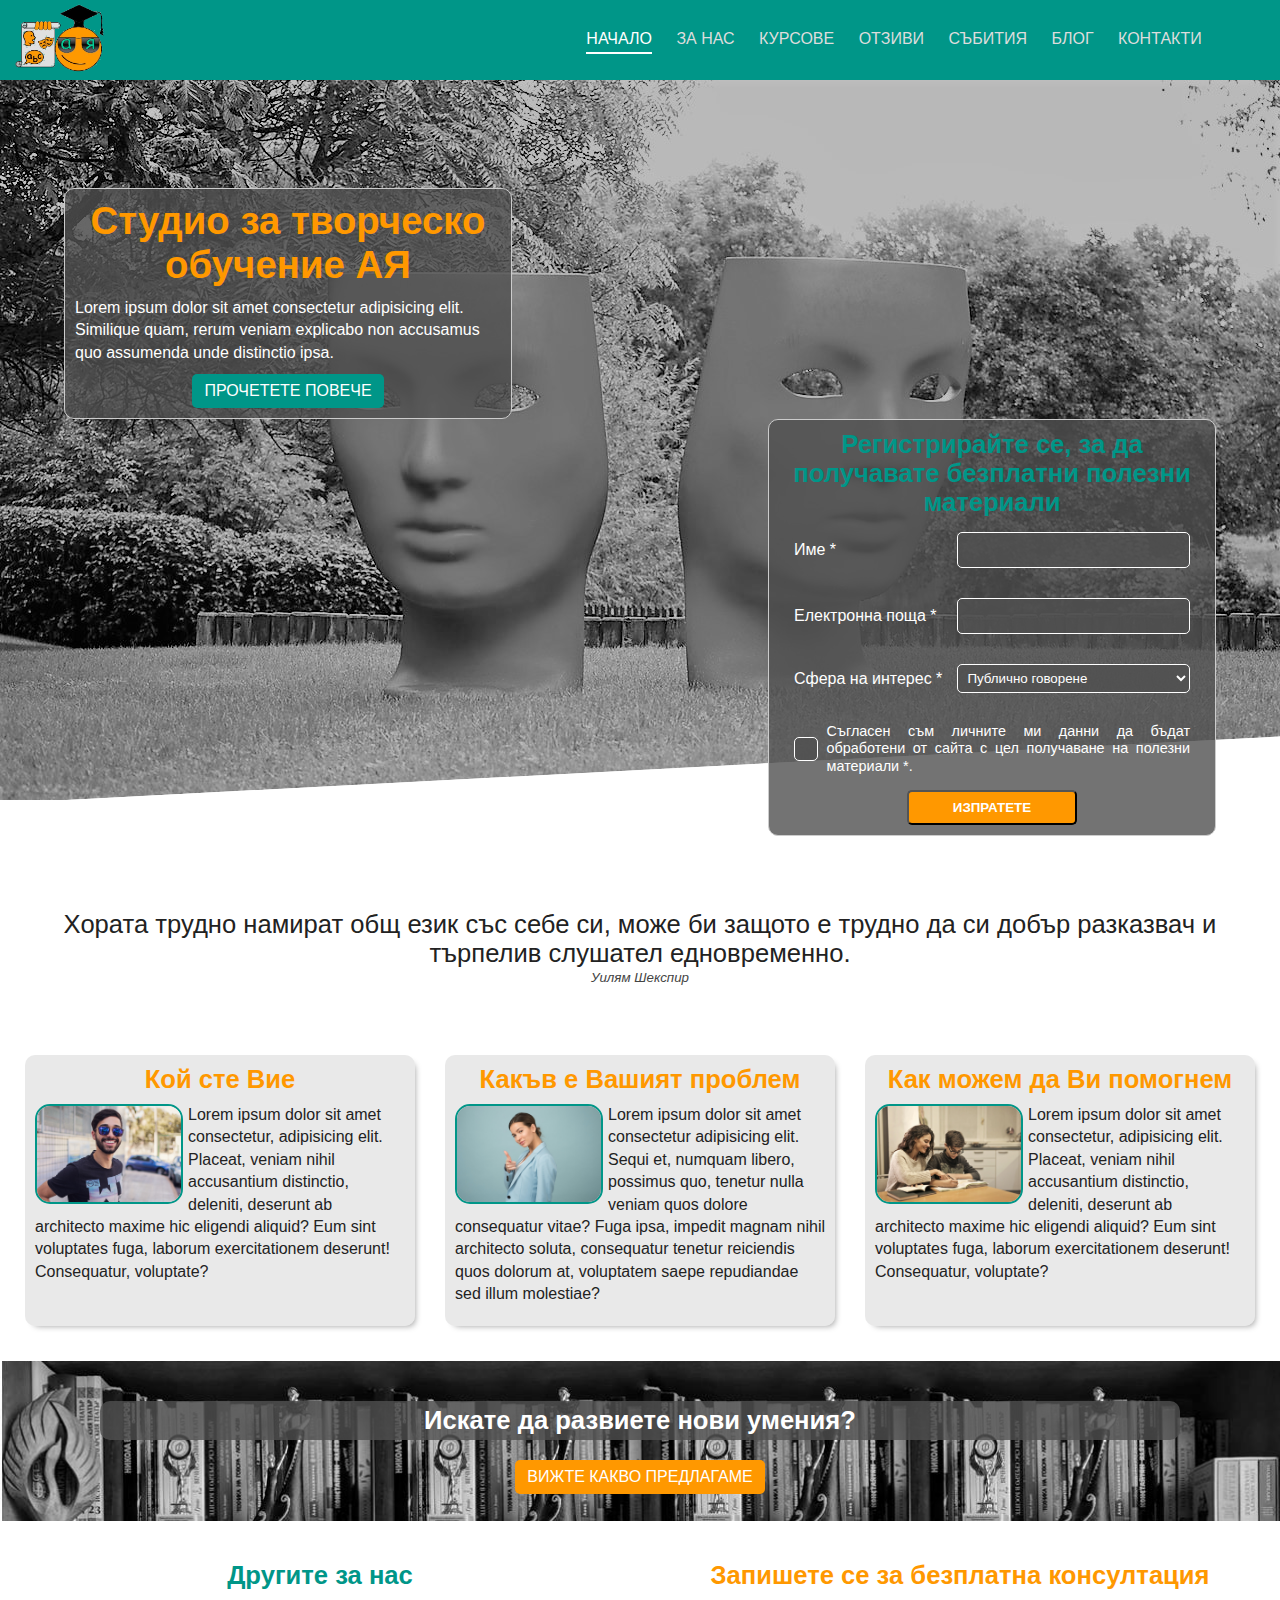
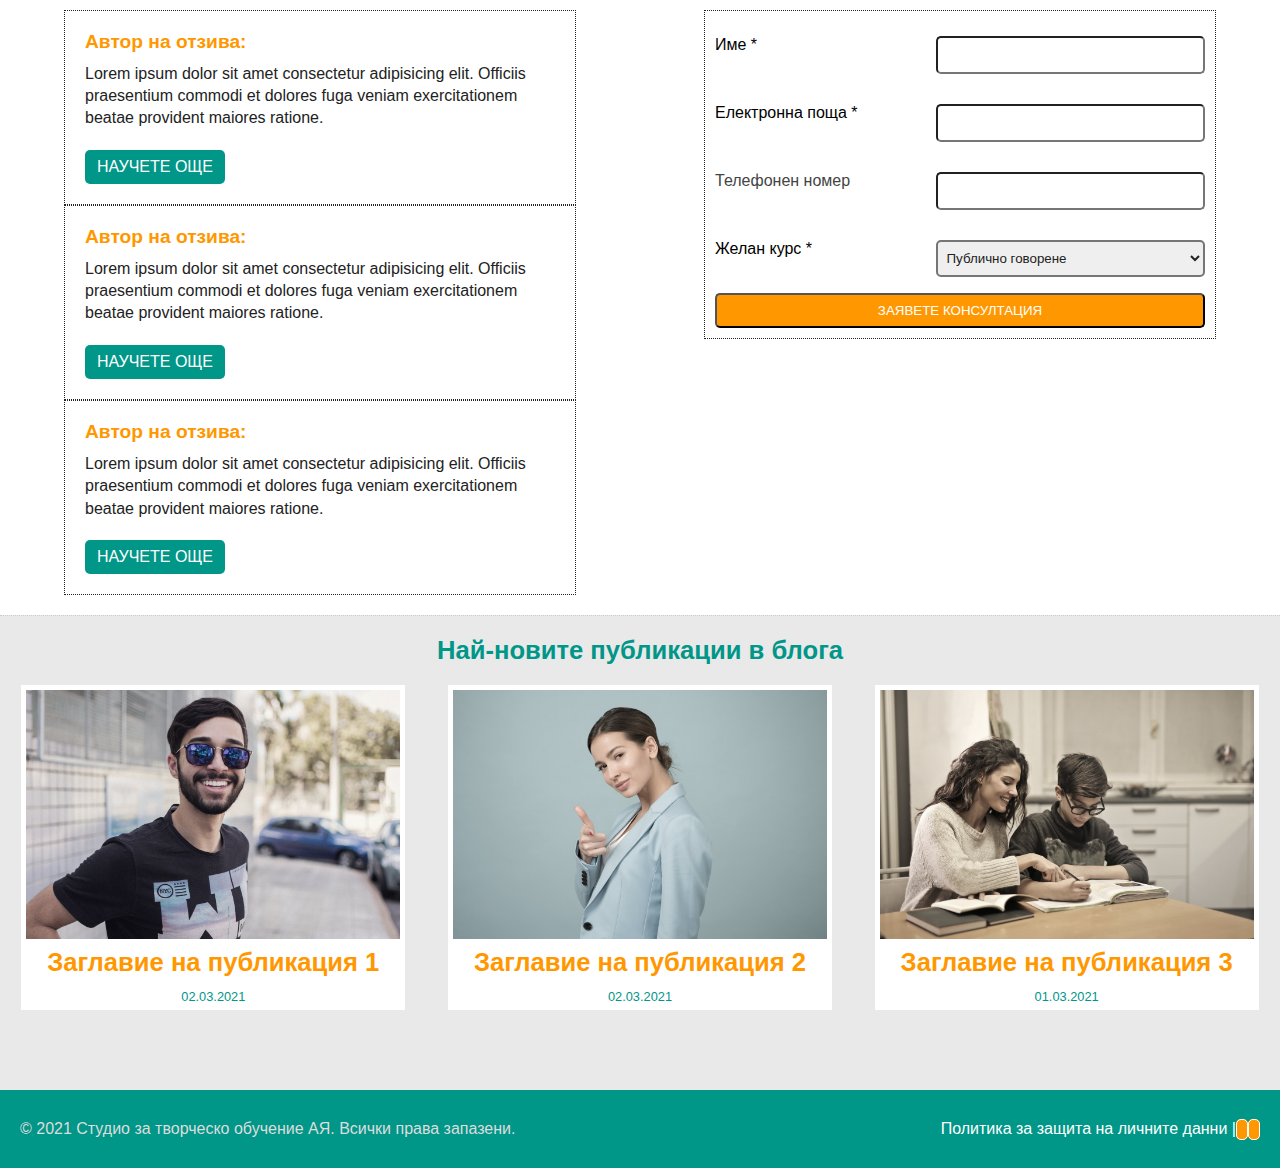
==== commit 09bc6ac6: "Additional option added to subscription form" ====
--- a/index.html
+++ b/index.html
@@ -45,6 +45,15 @@
                     <input id="email" type="email" name="email" autocomplete="off" required>
                 </div>
                 <div class="form-control">
+                    <label for="courses">Сфера на интерес *</label>
+                    <select name="courses" id="courses">
+                        <option value="pubspeak">Публично говорене</option>
+                        <option value="english">Английски език</option>
+                        <option value="theater">Актьорско майсторство</option>
+                        <option value="singing">Пеене</option>
+                    </select>
+                </div>
+                <div class="form-control">
                     <input id="check" type="checkbox" name="check" required>
                     <span class="checkmark"></span>
                     <label for="check" class="check">Съгласен съм личните ми данни да бъдат обработени от сайта с цел получаване на полезни материали *.</label>
@@ -53,8 +62,15 @@
             </form>
         </div>
     </section>
-    <section class="quote">
+    <section class="quote shown">
         <blockquote>Хората трудно намират общ език със себе си, може би защото е трудно да си добър разказвач и търпелив слушател едновременно.</blockquote>
+        <small>Уилям Шекспир</small>
+    </section>
+    <section class="quote hidden">
+        <blockquote>Светът е театър. В него всички мъже и жени са актьори. И всеки играе много роли.</blockquote>
+    </section>
+    <section class="quote hidden">
+        <blockquote>Стремете се към съвършенство. И без това няма да го постигнете.</blockquote>
         <small>Уилям Шекспир</small>
     </section>
     <section class="client-wrapper container">
--- a/css/style.css
+++ b/css/style.css
@@ -207,7 +207,8 @@
 
 [class*="single-"] article {
     width: auto;
-    margin: 20px 40px;
+    margin: 20px;
+    padding: 20px 40px;
 }
 
 [class*="single-"] [class*="-img"] { height: 420px; }
@@ -341,8 +342,18 @@
     }
 }
 
+@keyframes slideInToRight {
+    0% {
+        transform: translateX(0);
+    }
+
+    100% {
+        transform: translateX(100%);
+    }
+}
+
 @media only screen and (max-width: 900px) {
-    [class*="single-"] article { margin: 20px; }
+    [class*="single-"] article { padding: 20px; }
 }
 
 @media only screen and (max-width: 680px) {
@@ -541,7 +552,7 @@
     color: #fff;
 }
 
-.showcase-form input {
+.showcase-form input, .showcase-form select {
     background: rgba(80, 80, 80, .8);
     flex-grow: 100;
     padding: 5px;
@@ -620,7 +631,16 @@
 
 /* QUOTE SECTION */
 
-.quote { margin-top: 110px; }
+.quote {
+    min-height: 110px;
+    margin-top: 110px;
+}
+
+.quote.shown { animation: slideInFromLeft .8s ease-in; }
+
+.quote.exiting { animation: slideInToRight .8s ease-in; }
+
+.quote.hidden { display: none; }
 
 .quote blockquote, .quote small {
     display: inline-block;
@@ -905,7 +925,7 @@
 
 .text-container {
     width: 60%;
-    margin: 20px 0;
+    margin: 10px 0;
     padding: 0 20px;
 }
 
@@ -933,7 +953,7 @@
 .value-card {
     position: relative;
     background: #fff;
-    width: 20%;
+    width: 22.5%;
     padding: 10px;
     box-shadow: 4px 4px 6px -4px #9e9e9e;
     cursor: pointer;
@@ -980,7 +1000,20 @@
     text-align: center;
 }
 
-.value-card-back p { color: #fff; }
+.value-card-back h4 { margin-bottom: 5px; }
+
+.value-card-back p {
+    margin-top: 5px;
+    color: #fff;
+}
+
+.value-card-back::-webkit-scrollbar { width: 10px; }
+
+.value-card-back::-webkit-scrollbar-thumb {
+    background: rgba(200, 200, 200, .4);
+    width: 5px;
+    border-radius: 10px;
+}
 
 .value-card.flipped .value-card-back { transform: rotate(0); }
 
@@ -1043,9 +1076,10 @@
 .interview-inner-wrapper .interview-img {
     display: block;
     height: auto;
-    width: 80%;
+    width: 60%;
     object-fit: contain;
     margin: 20px auto;
+    padding: 0 20px;
 }
 
 .interview-inner-wrapper h3 { text-align: left; }
@@ -1062,6 +1096,10 @@
     font-family: 'Trebuchet MS', 'Lucida Sans Unicode', 'Lucida Grande', 'Lucida Sans', Arial, sans-serif;
 }
 
+@media only screen and (max-width: 1024px) {
+    .interview-inner-wrapper .interview-img { width: 80%; }
+}
+
 @media only screen and (max-width: 760px) {
     .interview-wrapper { padding: 20px 0; }
 
@@ -1118,13 +1156,63 @@
 
 /* COURSE PAGE */
 
+.single-course-wrapper article { display: flex; }
+
+.single-course-wrapper [class*="-img"] { height: auto; }
+
 .single-course-wrapper button {
     display: block;
+    width: 100%;
     margin: 20px auto 10px;
+}
+
+.single-course-wrapper .price-container {
+    background:rgba(200, 200, 200, .4);
+    position: relative;
+    padding: 20px;
+    box-shadow: 4px 4px 6px -4px #9e9e9e;
+    text-align: center;
+}
+
+.price-container .price-element {
+    margin-bottom: 5px;
+    color: #444;
+    opacity: 0;
+    transition: opacity 1.2s ease-in-out;
+}
+
+.price-container.opaque .price-element {
+    opacity: 1;
+    transition: opacity .8s ease-in-out;
+}
+
+.price-container span { color: #009688; }
+
+.price-container .price-overlay {
+    background: rgba(80, 80, 80, .8);
+    position: absolute;
+    top: 0;
+    left: 0;
+    display: flex;
+    height: 100%;
+    width: 100%;
+    align-items: center;
+    justify-content: center;
+    color: #fff;
+    opacity: 0;
+    cursor: pointer;
+    transition: opacity .8s ease-in-out;
+}
+
+.price-container .price-overlay.opaque {
+    opacity: 1;
+    transition: opacity 1.2s ease-in-out;
 }
 
 @media only screen and (max-width: 760px) {
     .single-course-wrapper { padding: 20px 0; }
+
+    .single-course-wrapper article { flex-direction: column; }
 }
 
 /* FEEDBACK PAGE */
@@ -1251,8 +1339,10 @@
 .feedback-container img {
     float: left;
     max-height: 95%;
-    max-width: 40%;
+    max-width: 25%;
     margin: 0 20px 10px 0;
+    padding: 2px;
+    border: 1px dotted #ccc;
     border-radius: 5px;
 }
 
@@ -1274,6 +1364,10 @@
 
 .practice-card p { margin-bottom: 20px; }
 
+@media only screen and (max-width: 900px) {
+    .feedback-container img { max-width: 30%; }
+}
+
 @media only screen and (max-width: 680px) {
     .feedback-btn-container,
     .feedback-form {
@@ -1298,13 +1392,34 @@
     margin: 10px 20px;
 }
 
+.comment-wrapper .article-image-container {
+    background: #fdfdfd;
+    float: left;
+    width: 20%;
+    margin: 0 10px 10px 0;
+    padding: 10px;
+    border: 1px dotted #222;
+}
+
+.comment-wrapper [class*="-img"]  {
+    height: auto;
+    max-width: 100%;
+    object-fit: initial;
+    object-position: initial;
+    border-radius: initial;
+}
+
+.comment-wrapper .image-name {
+    display: block;
+    padding-top: 5px;
+    text-align: center;
+    font-family: 'Trebuchet MS', 'Lucida Sans Unicode', 'Lucida Grande', 'Lucida Sans', Arial, sans-serif;
+    font-size: .8em;
+}
+
 .comment-wrapper .author-info {
-    background: rgba(200, 200, 200, .4);
-    position: absolute;
-    top: 386px;
-    width: calc(100% - 40px);
-    border-bottom-right-radius: 5px;
-    border-bottom-left-radius: 5px;
+    background: rgba(80, 80, 80, .8);
+    border-radius: 5px;
 }
 
 .comment-wrapper h4 {
@@ -1319,16 +1434,31 @@
 
 .comment-wrapper .selected-comment {
     padding: 10px;
-    border: 1px dotted #ff9800;
+    border: 1px dotted #222;
+    transition: background-color .6s ease-in-out;
 }
 
 .comment-wrapper a:nth-child(2) .selected-comment, .comment-wrapper a:nth-child(3) .selected-comment { border-bottom: none; }
 
-.comment-heading h5 {
-    text-align: center;
+.comment-wrapper .selected-comment:hover { background: rgba(200, 200, 200, .4); }
+
+.selected-comment h5 {
+    padding: 10px 5px;
     font-size: 1.4em;
-    border-bottom-right-radius: 5px;
-    border-bottom-left-radius: 5px;
+    color: #ff9800;
+}
+
+.selected-comment p {
+    padding: 0 5px 10px;
+    color: #222;
+}
+
+@media only screen and (max-width: 1024px) {
+    .comment-wrapper .article-image-container { width: 30%; }
+}
+
+@media only screen and (max-width: 900px) {
+    .comment-wrapper .article-image-container { width: 100%; }
 }
 
 @media only screen and (max-width: 680px) {
@@ -1596,11 +1726,11 @@
 
 /* EVENT PAGE */
 
-.gallery-container { height: 460px; }
+.gallery-container { height: 475px; }
 
 .gallery-container [class*="-slider"] {
     position: relative;
-    height: 460px;
+    height: 475px;
     padding: 5px 0;
 }
 
@@ -1634,28 +1764,33 @@
     top: 5px;
     width: 100%;
     transition: left .5s ease-in;
+    z-index: -1;
 }
 
 .left-slider .previous-container { left: -100%; }
 
-.left-slider .current-container { left: 0; }
+.left-slider .current-container {
+    left: 0;
+    z-index: 0;
+}
 
 .left-slider .next-container { left: 125%; }
+
+.left-slider .image-container.full-size { z-index: 1; }
 
 .image-container .gallery-img {
     position: relative;
-    height: 450px;
+    height: 465px;
     width: 100%;
     top: 0;
     left: 0;
+    object-position: center 15%;
     cursor: zoom-in;
     opacity: 0;
     transition: all .5s ease-in;
 }
 
-.current-container .gallery-img {
-    opacity: 1;
-}
+.current-container .gallery-img { opacity: 1; }
 
 .current-container .gallery-img.full-size {
     top: -40px;
@@ -1667,7 +1802,7 @@
 
 .gallery-container .right-slider {
     width: 25%;
-    margin-left: 10px;
+    margin-left: 20px;
 }
 
 .gallery-container .right-slider.overlayed {
@@ -1676,9 +1811,11 @@
 
 .right-slider .right-container {
     position: absolute;
-    height: 148px;
+    top: 162px;
+    height: 151px;
     width: 100%;
     transition: all .5s ease-in;
+    opacity: 0;
 }
 
 .right-container .right-img {
@@ -1686,13 +1823,13 @@
     cursor: pointer;
 }
 
+.right-container.previous, .right-container.current, .right-container.next { opacity: 1; }
+
 .right-container.previous, .right-container.next { filter: grayscale(60%) blur(1px); }
 
 .right-container.previous { top: 5px; }
 
-.right-container.current { top: 156px; }
-
-.right-container.next { top: 307px; }
+.right-container.next { top: 319px; }
 
 .single-event-wrapper button {
     display: block;
@@ -1714,6 +1851,33 @@
 
 .event-video-container.visible {
     display: block;
+}
+
+.event-video-container .video {
+    display: none;
+}
+
+.event-video-container .shown {
+    display: block;
+}
+
+.event-video-container .dot-container {
+    margin-top: 10px;
+    text-align: center;
+}
+
+.event-video-container .dot {
+    display: inline-block;
+    background: rgba(200, 200, 200, .4);
+    height: 15px;
+    width: 15px;
+    margin: 0 10px;
+    border-radius: 50%;
+    cursor: pointer;
+}
+
+.event-video-container .selected {
+    background: #009688;
 }
 
 @media only screen and (max-width: 760px) {
@@ -2053,12 +2217,15 @@
 
 .policy h4 { margin: 40px 0 20px 0; }
 
-.policy p {
-    margin: 10px 20px;
+.policy p, .policy li {
     font-family: 'Trebuchet MS', 'Lucida Sans Unicode', 'Lucida Grande', 'Lucida Sans', Arial, sans-serif;
     line-height: 1.4;
 }
 
+.policy p, .policy li li { margin: 10px 20px; }
+
+.policy li { margin: 10px 35px; }
+
 @media only screen and (max-width: 760px) {
     .policy-wrapper { padding: 20px 0; }
 }
@@ -2067,7 +2234,7 @@
 
 .four-o-four-showcase {
     display: flex;
-    background-color: #009688;
+    background: #009688;
     min-height: calc(100vh - 158px);
     margin: 0;
 }
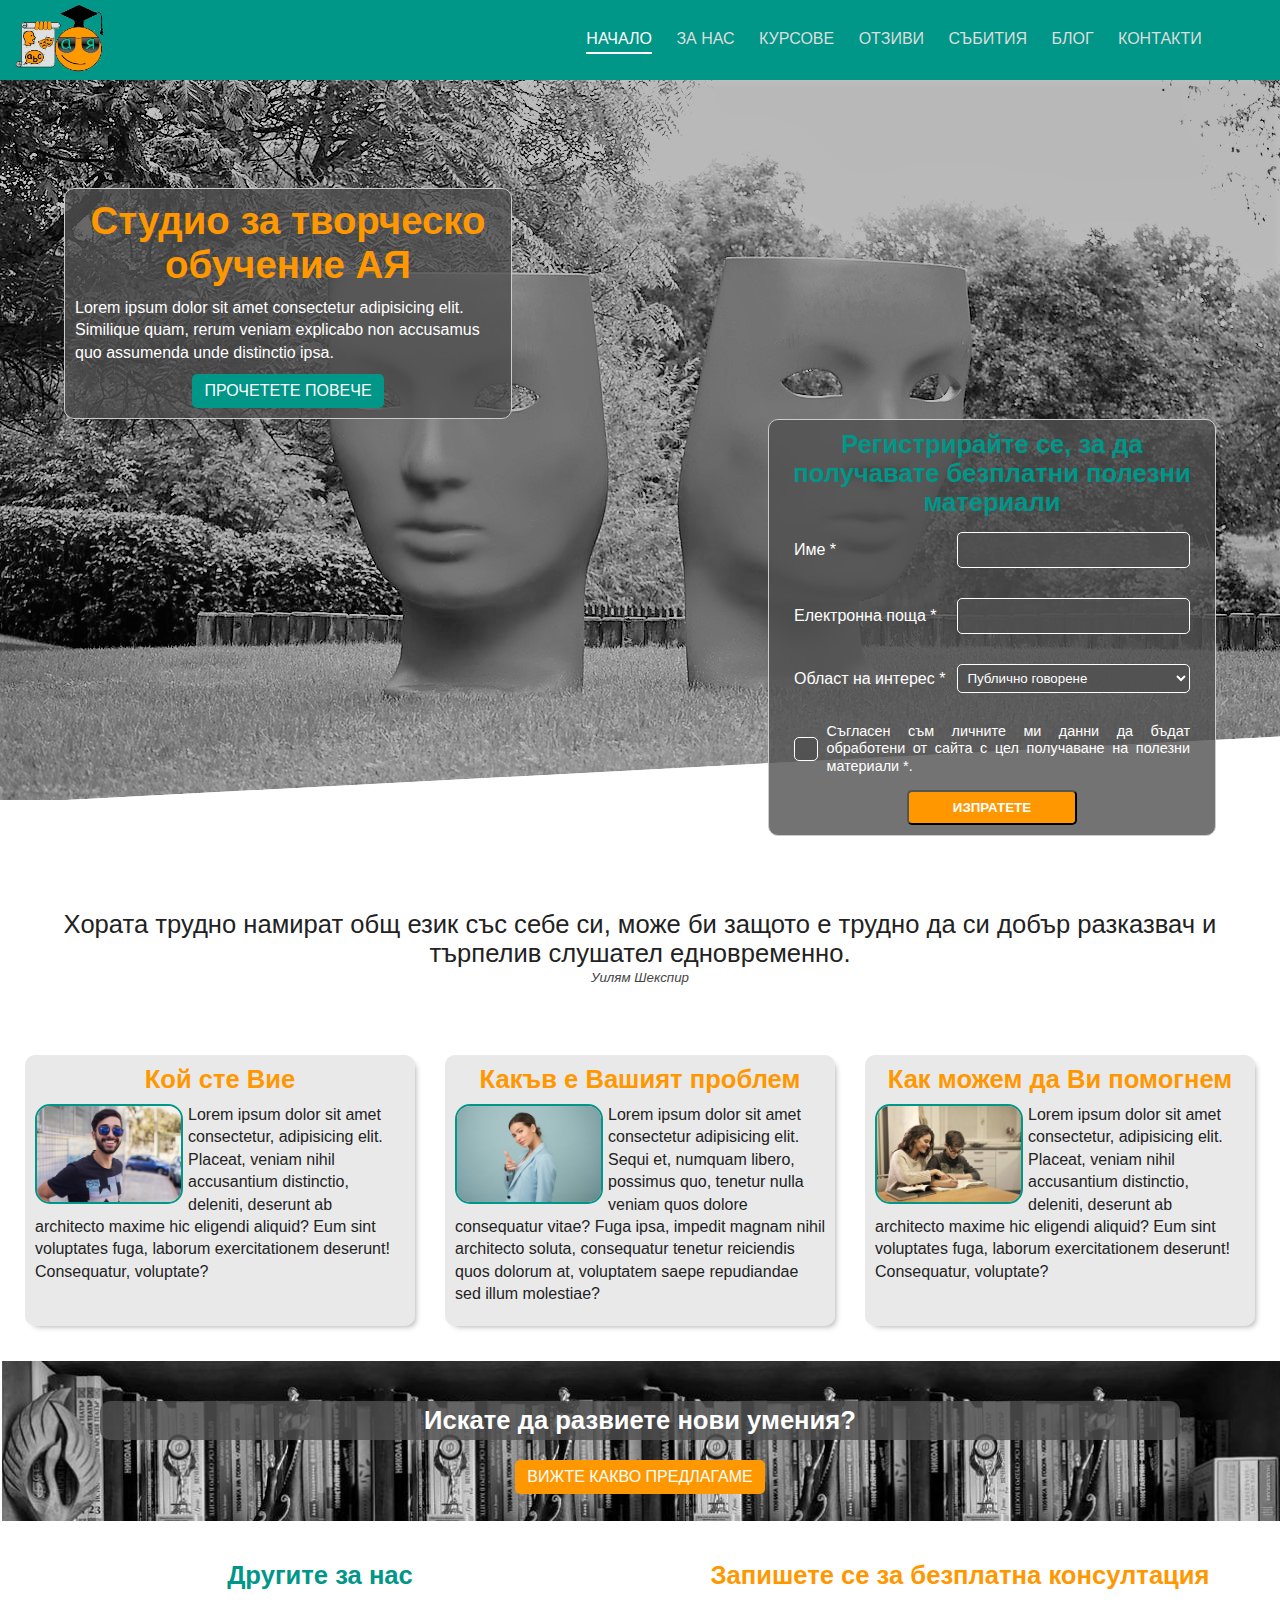
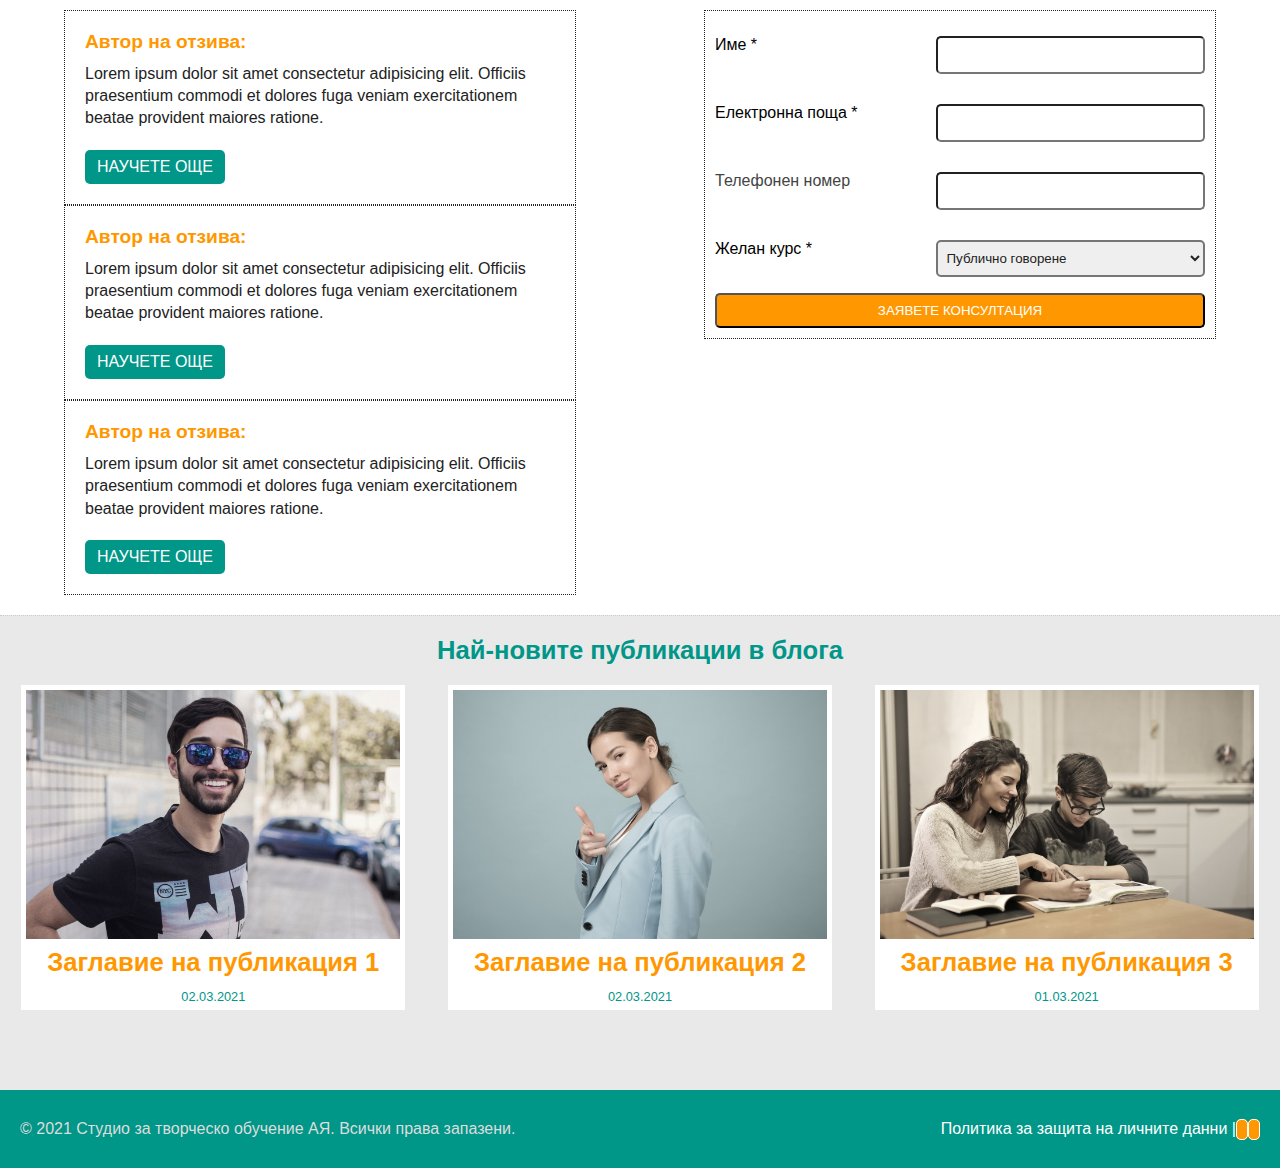
==== commit e1f53d50: "Changed label" ====
--- a/index.html
+++ b/index.html
@@ -45,8 +45,8 @@
                     <input id="email" type="email" name="email" autocomplete="off" required>
                 </div>
                 <div class="form-control">
-                    <label for="courses">Сфера на интерес *</label>
-                    <select name="courses" id="courses">
+                    <label for="interest">Област на интерес *</label>
+                    <select name="interest" id="interest">
                         <option value="pubspeak">Публично говорене</option>
                         <option value="english">Английски език</option>
                         <option value="theater">Актьорско майсторство</option>
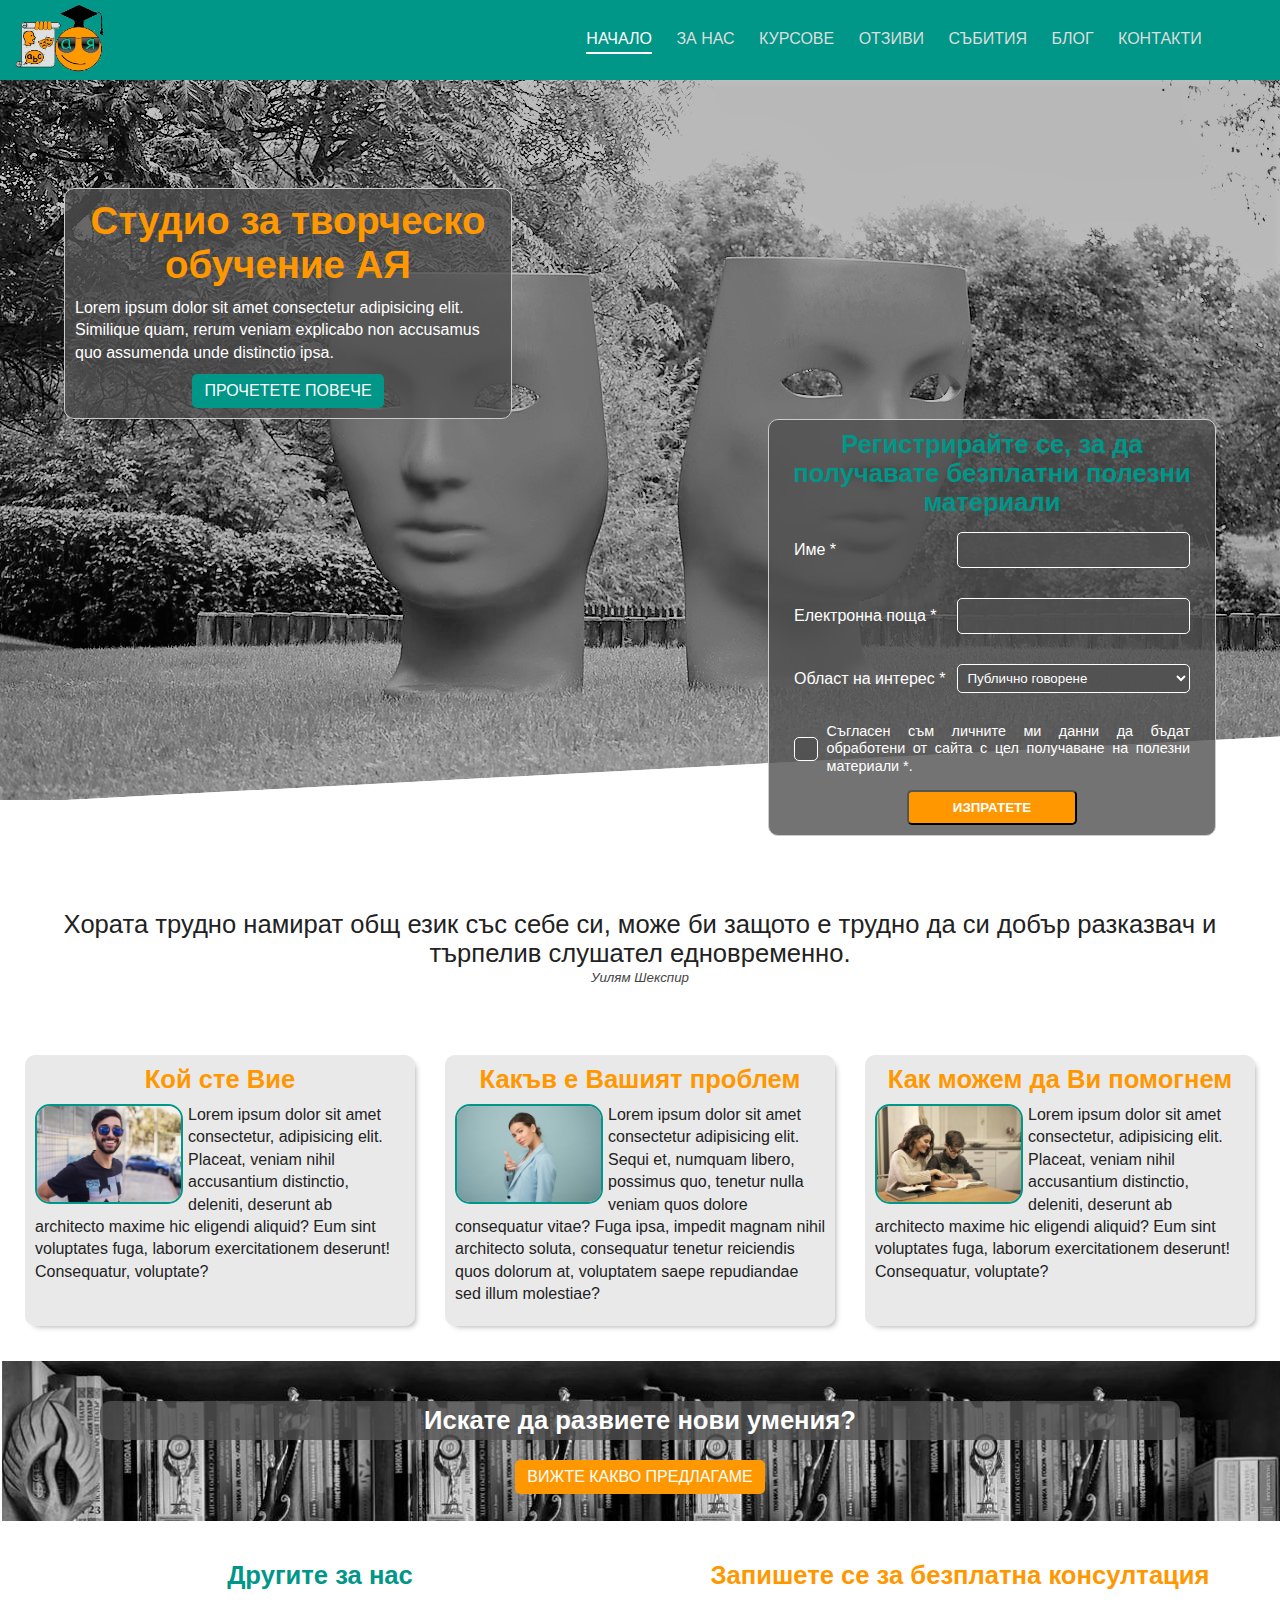
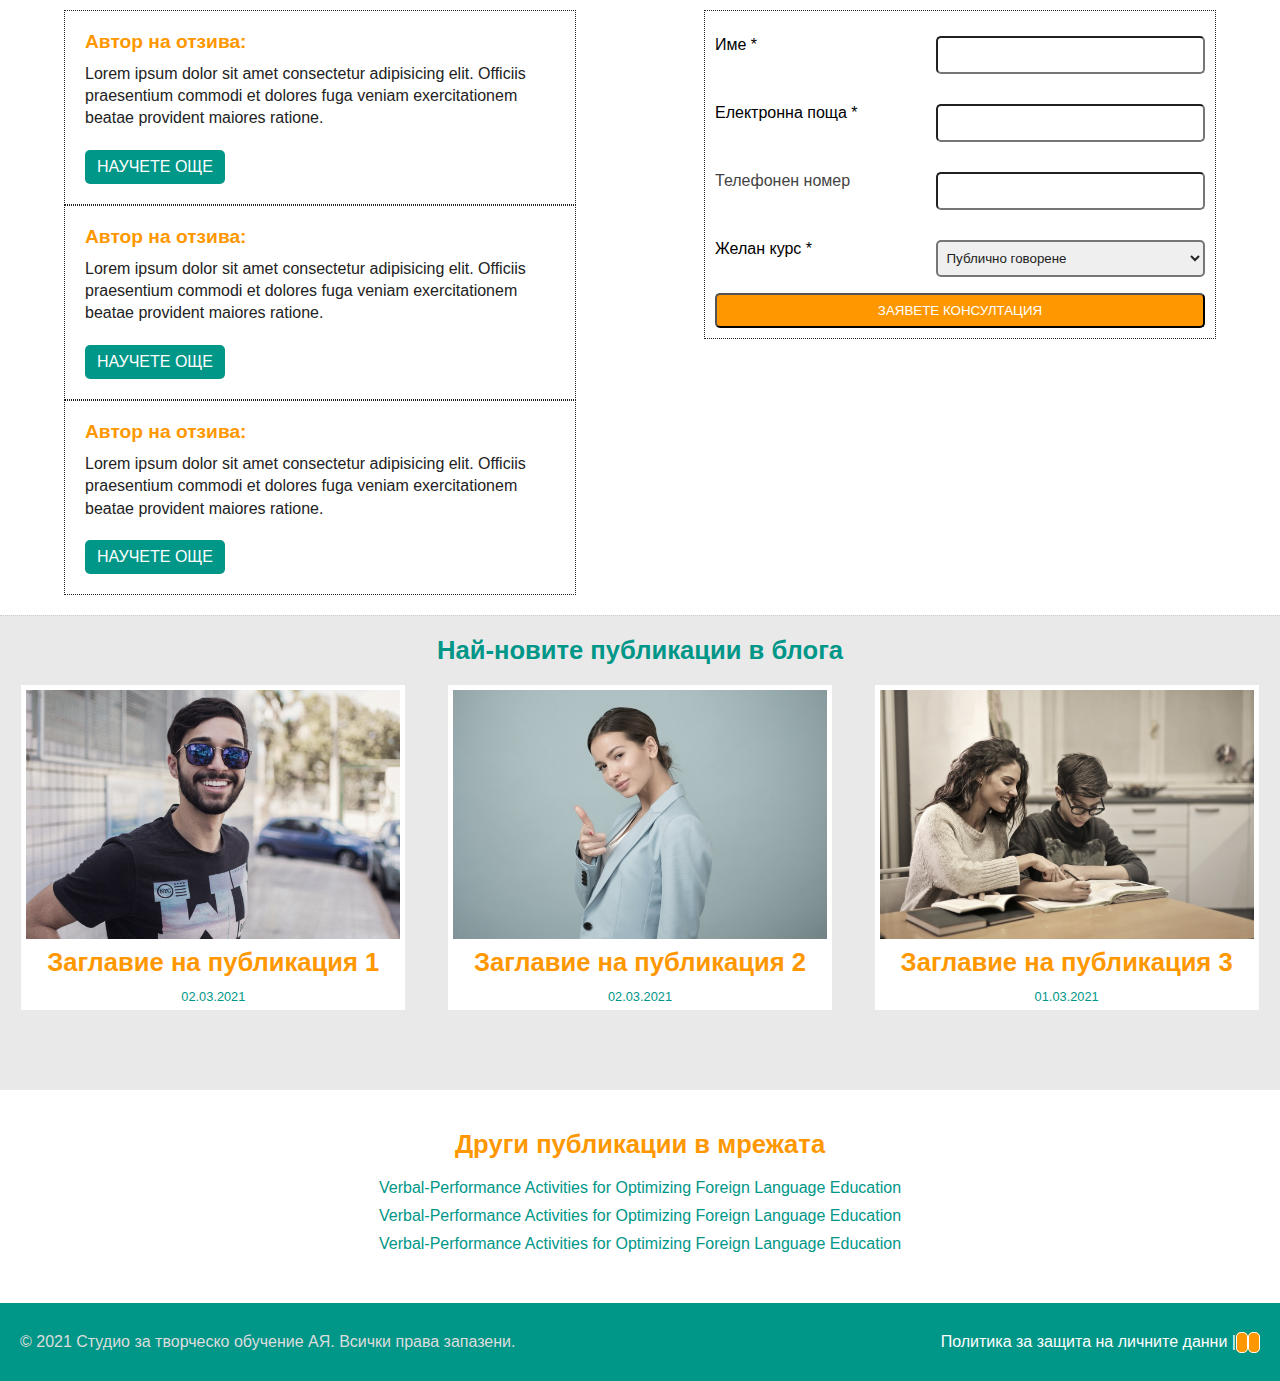
==== commit 2026d6f8: "Link Section Initial Code" ====
--- a/index.html
+++ b/index.html
@@ -167,6 +167,12 @@
             </a>
         </div>
     </section>
+    <section class="link-wrapper">
+        <h3>Други публикации в мрежата</h3>
+        <a href="https://ijcrsee.com/index.php/ijcrsee/article/view/508/500" target="_blank">Verbal-Performance Activities for Optimizing Foreign Language Education</a>
+        <a href="https://ijcrsee.com/index.php/ijcrsee/article/view/508/500" target="_blank">Verbal-Performance Activities for Optimizing Foreign Language Education</a>
+        <a href="https://ijcrsee.com/index.php/ijcrsee/article/view/508/500" target="_blank">Verbal-Performance Activities for Optimizing Foreign Language Education</a>
+    </section>
     <footer class="footer container">
         <div class="copyright">
             <p>&copy 2021 Студио за творческо обучение АЯ. Всички права запазени.</p>
--- a/css/style.css
+++ b/css/style.css
@@ -868,6 +868,25 @@
         width: 85%;
         margin: 10px auto;
     }
+}
+
+/* LINK SECTION */
+
+.link-wrapper {
+    margin-top: 20px;
+    padding: 20px 0 40px 0;
+}
+
+.link-wrapper a {
+    display: block;
+    margin: 10px;
+    text-align: center;
+    color: #009688;
+}
+
+.link-wrapper a:hover {
+    color: #00796b;
+    text-decoration: underline;
 }
 
 /* ABOUT PAGE */
@@ -1331,6 +1350,8 @@
     box-shadow: 4px 4px 6px -4px #9e9e9e;
 }
 
+.feedback-card.hidden { display: none; }
+
 .feedback-container {
     margin-bottom: 10px;
     overflow: hidden;
@@ -1361,6 +1382,8 @@
     text-align: right;
     box-shadow: 4px 4px 6px -4px #9e9e9e;
 }
+
+.practice-card.hidden { display: none; }
 
 .practice-card p { margin-bottom: 20px; }
 
@@ -1988,6 +2011,13 @@
     display: none;
 }
 
+.post-wrapper .video-wrapper { text-align: center; }
+
+.video-wrapper iframe {
+    max-width: 560px;
+    width: 80%;
+}
+
 .comment-container h5,
 .comment-form-container h5 {
     padding: 10px 0;
@@ -2095,6 +2125,17 @@
     border-bottom-left-radius: 5px;
 }
 
+@media only screen and (max-width: 1120px) {
+    .video-wrapper iframe { width: 100%; }
+}
+
+@media only screen and (max-width: 980px) {
+    .video-wrapper iframe {
+        height: 245px;
+        max-width: 435px;
+    }
+}
+
 @media only screen and (max-width: 680px) {
     .post-wrapper article,
     .post-wrapper aside {
@@ -2103,6 +2144,13 @@
     }
 
     .post-wrapper aside { padding: 0; }
+}
+
+@media only screen and (max-width: 440px) {
+    .video-wrapper iframe {
+        height: 195px;
+        max-width: 345px;
+    }
 }
 
 /* CONTACT PAGE */
@@ -2437,7 +2485,17 @@
 
 .pagination span:first-child, .pagination span:last-child { color: #009688; }
 
+.pagination span.disabled {
+    color: #222;
+    cursor: default;
+}
+
 .pagination .current {
+    background: #009688;
+    color: #fff;
+}
+
+.pagination span:not(.disabled):hover {
     background: #009688;
     color: #fff;
 }
